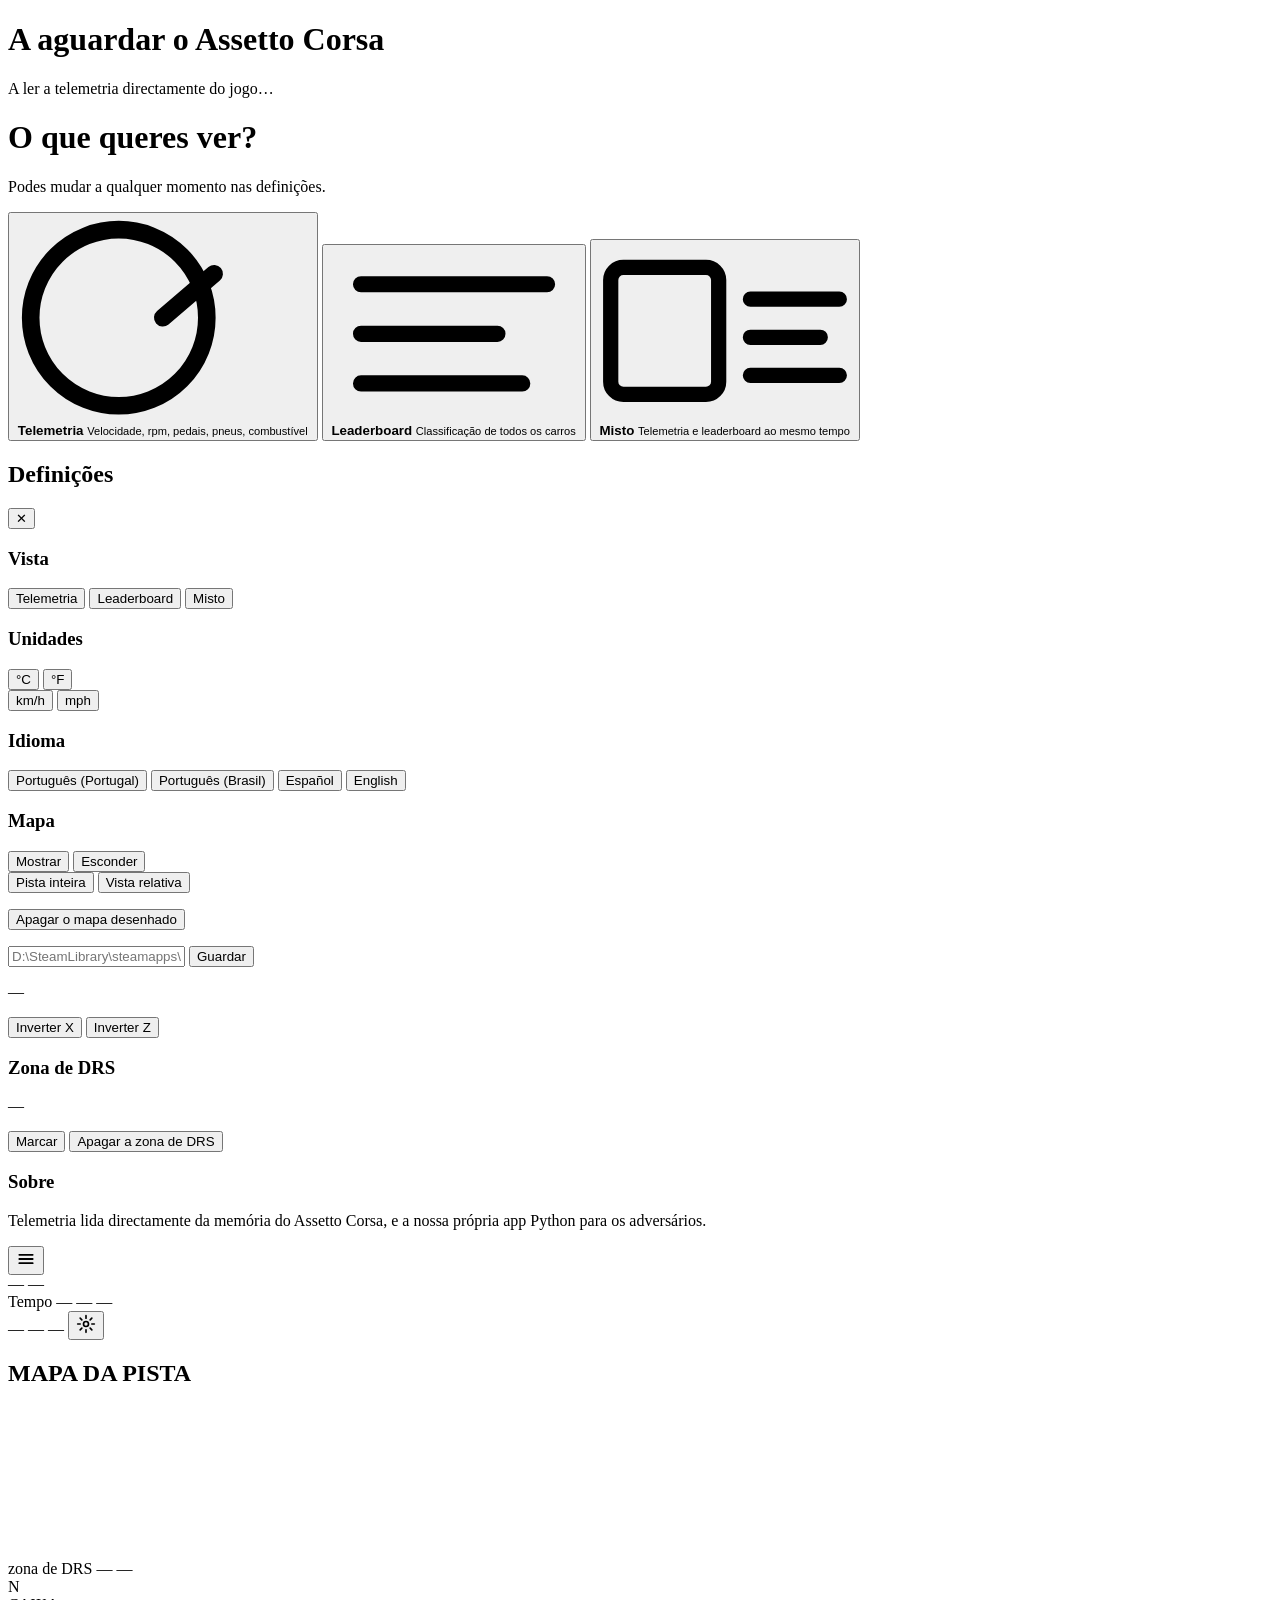
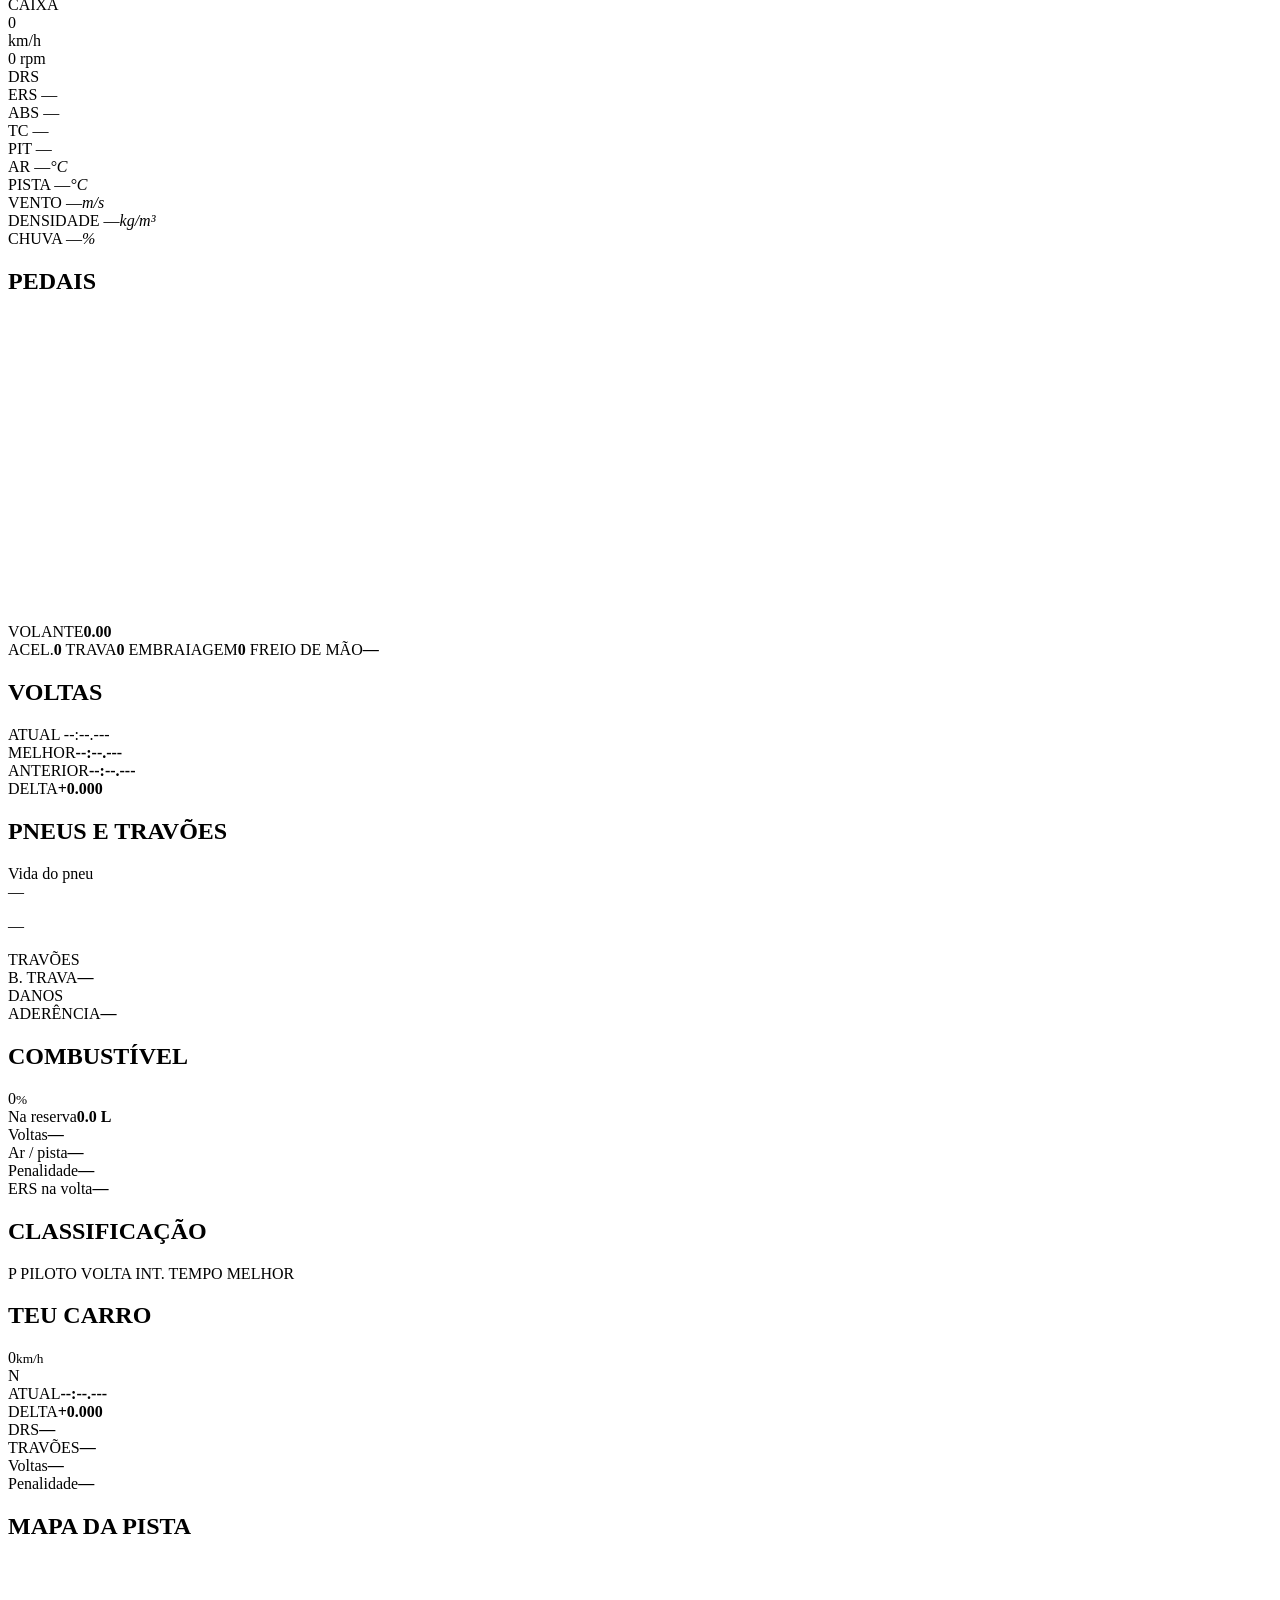
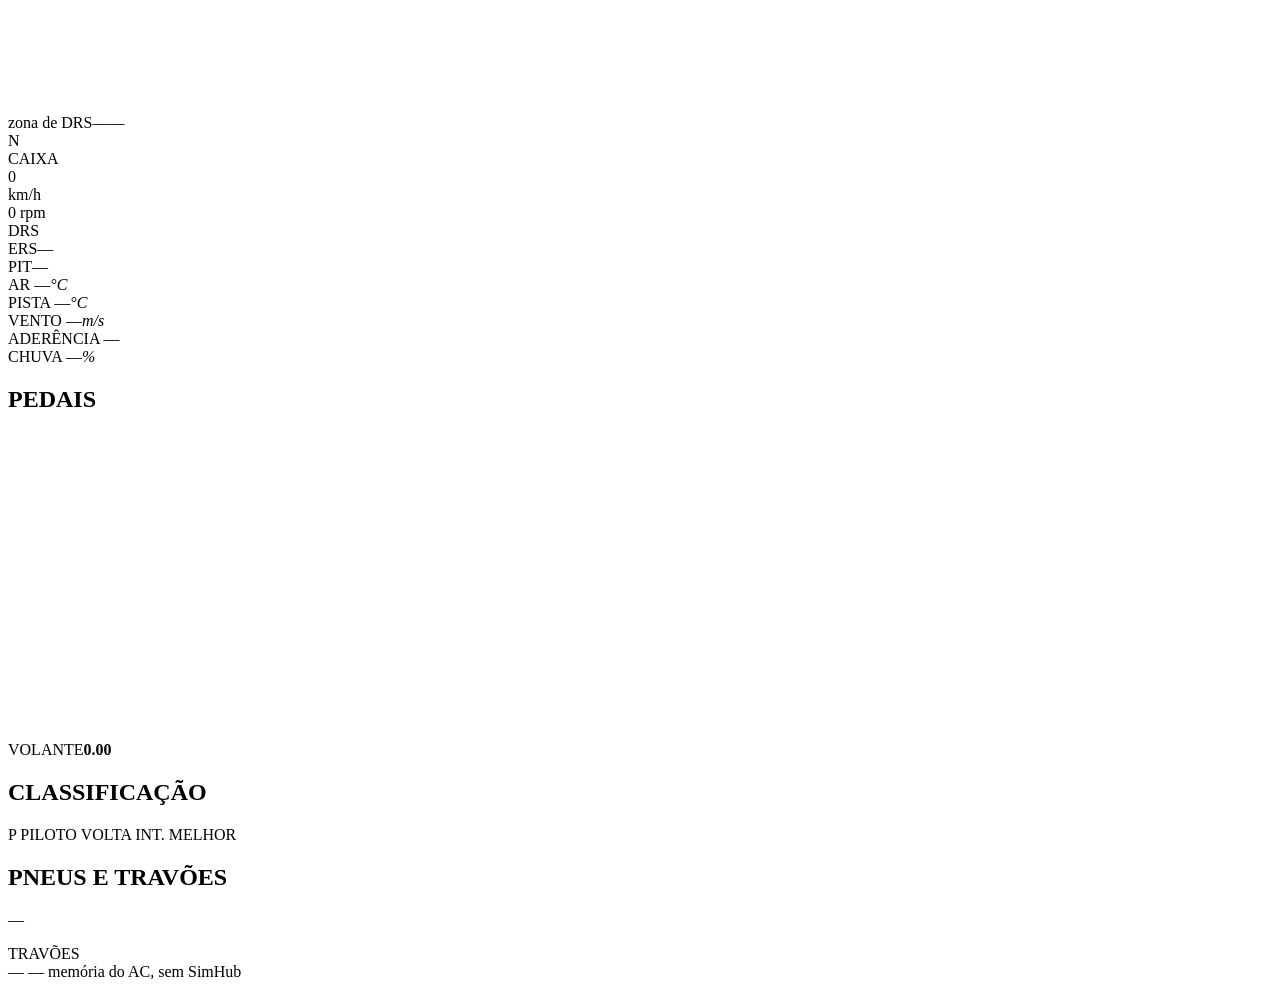
==== static/index.html @ c7b62146 "A carta dos pneumaticos deixa de se desenhar por cima de si propria Estava a medir o que era um palp" ====
<!DOCTYPE html>
<html lang="pt-PT">
<head>
<meta charset="utf-8">
<meta name="viewport" content="width=device-width, initial-scale=1, viewport-fit=cover">
<meta name="mobile-web-app-capable" content="yes">
<meta name="theme-color" content="#000000">
<title data-i18n="app.title">Telemetria AC</title>
<link rel="stylesheet" href="/style.css">
</head>
<body class="booting">

<!-- ================================================== espera / arranque -->
<div id="boot" class="boot">
  <div class="boot-box">
    <div class="spinner"></div>
    <h1 data-i18n="boot.waiting">A aguardar o Assetto Corsa</h1>
    <p id="boot-msg" data-i18n="boot.reading">A ler a telemetria directamente do jogo…</p>
  </div>
</div>

<!-- ================================================== menu inicial -->
<!-- role=dialog + aria-modal: sao modais. A aplicacao de baixo e' posta
     inert pelo JS enquanto estes estao abertos, por isso o leitor de
     ecra nao le o que esta coberto. -->
<div id="menu" class="overlay hidden" role="dialog" aria-modal="true"
     aria-labelledby="menu-title">
  <div class="menu-box">
    <h1 id="menu-title" data-i18n="menu.title">O que queres ver?</h1>
    <p class="menu-sub" data-i18n="menu.sub">Podes mudar a qualquer momento nas definições.</p>

    <div class="menu-cards">
      <button class="menu-card" data-mode="telemetry">
        <span class="mc-ico" aria-hidden="true">
          <svg viewBox="0 0 40 28"><path d="M2 14a12 12 0 0 1 24 0 12 12 0 0 1-24 0" fill="none" stroke="currentColor" stroke-width="2.4"/><path d="M20 14l7-6" stroke="currentColor" stroke-width="2.4" stroke-linecap="round"/></svg>
        </span>
        <b data-i18n="menu.telemetry">Telemetria</b>
        <small data-i18n="menu.telemetryDesc">Velocidade, rpm, pedais, pneus, combustível</small>
      </button>

      <button class="menu-card" data-mode="leaderboard">
        <span class="mc-ico" aria-hidden="true">
          <svg viewBox="0 0 40 28"><path d="M5 6h30M5 14h22M5 22h26" stroke="currentColor" stroke-width="2.6" stroke-linecap="round"/></svg>
        </span>
        <b data-i18n="menu.leaderboard">Leaderboard</b>
        <small data-i18n="menu.leaderboardDesc">Classificação de todos os carros</small>
      </button>

      <button class="menu-card" data-mode="both">
        <span class="mc-ico" aria-hidden="true">
          <svg viewBox="0 0 40 28"><rect x="2" y="4" width="17" height="20" rx="2" fill="none" stroke="currentColor" stroke-width="2.4"/><path d="M24 9h14M24 15h11M24 21h14" stroke="currentColor" stroke-width="2.4" stroke-linecap="round"/></svg>
        </span>
        <b data-i18n="menu.both">Misto</b>
        <small data-i18n="menu.bothDesc">Telemetria e leaderboard ao mesmo tempo</small>
      </button>
    </div>
  </div>
</div>

<!-- ================================================== definições -->
<div id="settings" class="drawer hidden" role="dialog" aria-modal="true"
     aria-labelledby="set-title">
  <div class="drawer-head">
    <h2 id="set-title" data-i18n="set.title">Definições</h2>
    <button id="set-close" class="icon-btn" data-i18n-aria="set.close" aria-label="Fechar">✕</button>
  </div>

  <div class="set-body">
    <section class="set-group">
      <h3 data-i18n="set.mode">Vista</h3>
      <div class="seg" id="set-mode">
        <button data-mode="telemetry" data-i18n="menu.telemetry">Telemetria</button>
        <button data-mode="leaderboard" data-i18n="menu.leaderboard">Leaderboard</button>
        <button data-mode="both" data-i18n="menu.both">Misto</button>
      </div>
    </section>

    <section class="set-group">
      <h3 data-i18n="set.units">Unidades</h3>
      <div class="seg" id="set-temp">
        <button data-v="C">°C</button>
        <button data-v="F">°F</button>
      </div>
      <div class="seg" id="set-speed">
        <button data-v="kmh">km/h</button>
        <button data-v="mph">mph</button>
      </div>
    </section>

    <section class="set-group">
      <h3 data-i18n="set.lang">Idioma</h3>
      <div class="seg col" id="set-lang">
        <button data-v="pt-PT">Português (Portugal)</button>
        <button data-v="pt-BR">Português (Brasil)</button>
        <button data-v="es">Español</button>
        <button data-v="en">English</button>
      </div>
    </section>

    <section class="set-group" id="set-fps-host"></section>

    <section class="set-group">
      <h3 data-i18n="set.map">Mapa</h3>
      <div class="seg" id="set-map">
        <button data-v="on" data-i18n="set.mapOn">Mostrar</button>
        <button data-v="off" data-i18n="set.mapOff">Esconder</button>
      </div>
      <div class="seg" id="set-map-view">
        <button data-v="inteira" data-i18n="set.mapViewFull">Pista inteira</button>
        <button data-v="relativa" data-i18n="set.mapViewRel">Vista relativa</button>
      </div>
      <p class="set-note" data-i18n="set.mapViewWhy"></p>
      <button id="set-clear" class="wide-btn" data-i18n="set.clearMap">Apagar o mapa desenhado</button>

      <p class="set-note" data-i18n="set.acPathWhy"></p>
      <div class="ac-path-row">
        <input type="text" id="set-ac-path" class="ac-path-input" autocomplete="off" spellcheck="false"
               placeholder="D:\SteamLibrary\steamapps\common\assettocorsa" />
        <button id="set-ac-path-save" class="wide-btn" data-i18n="set.acPathSave">Guardar</button>
      </div>
      <p class="set-note ac-path-status" id="set-ac-path-status">—</p>
      <div class="seg" id="set-map-flip">
        <button data-v="flipx" data-i18n="set.mapFlipX">Inverter X</button>
        <button data-v="flipz" data-i18n="set.mapFlipZ">Inverter Z</button>
      </div>
    </section>

    <section class="set-group">
      <h3 data-i18n="set.drsZone">Zona de DRS</h3>
      <p class="set-note" data-i18n="set.drsZoneWhy"></p>
      <p class="set-note drs-verdict" id="set-drs-verdict">—</p>
      <button id="set-drs-mark" class="wide-btn mark" data-i18n="set.drsMark">Marcar</button>
      <button id="set-drs-clear" class="wide-btn" data-i18n="set.drsClear">Apagar a zona de DRS</button>
    </section>

    <section class="set-group">
      <h3 data-i18n="set.about">Sobre</h3>
      <p class="set-note" data-i18n="set.aboutBody">Telemetria lida directamente da memória do Assetto Corsa, e a nossa própria app Python para os adversários.</p>
    </section>
  </div>
</div>

<!-- ================================================== aplicação -->
<main id="app" class="app hidden">

  <!-- ------------------------------------------------ cabeçalho -->
  <header class="head">
    <button id="btn-menu" class="icon-btn" data-i18n-aria="set.menu" aria-label="Menu">
      <svg viewBox="0 0 24 24" width="20" height="20"><path d="M4 7h16M4 12h16M4 17h16" stroke="currentColor" stroke-width="2.2" stroke-linecap="round"/></svg>
    </button>

    <div class="head-id">
      <span class="h-track" id="track">—</span>
      <span class="h-car" id="car">—</span>
    </div>

    <div class="head-session">
      <span class="h-wx"><span class="vh" data-i18n="wx.rotuloTempo">Tempo</span> <span id="h-wx">—</span></span>
      <span class="dot-sep"></span>
      <span id="session">—</span>
      <span class="dot-sep"></span>
      <span id="compound">—</span>
    </div>

    <div class="head-right">
      <span class="h-flag" id="flag">—</span>
      <span class="h-pos" id="pos">—</span>
      <span class="h-lap" id="lap">—</span>
      <button id="btn-set" class="icon-btn" data-i18n-aria="set.open" aria-label="Definições">
        <svg viewBox="0 0 24 24" width="20" height="20"><circle cx="12" cy="12" r="3" fill="none" stroke="currentColor" stroke-width="2"/><path d="M12 2v3M12 19v3M2 12h3M19 12h3M5 5l2 2M17 17l2 2M19 5l-2 2M7 17l-2 2" stroke="currentColor" stroke-width="2" stroke-linecap="round"/></svg>
      </button>
    </div>
  </header>

  <!-- ============================ MODO TELEMETRIA ==================== -->
  <div class="view view-tel" data-view="telemetry">
    <div class="grid-tel">

      <section class="card c-map">
        <h2 data-i18n="map.title">MAPA DA PISTA</h2>
        <canvas id="map"></canvas>
        <div class="map-legend">
          <span id="map-drs-key" class="map-key hidden"><i></i><span data-i18n="map.drsKey">zona de DRS</span></span>
          <span id="trackpct">—</span>
          <span id="sector">—</span>
        </div>
      </section>

      <section class="card c-main">
        <div class="cluster">
          <div class="gear-box">
            <div class="gear" id="gear">N</div>
            <div class="gear-lbl" data-i18n="gear.label">CAIXA</div>
          </div>
          <div class="speed-box">
            <div class="speed" id="speed">0</div>
            <div class="speed-unit"><span class="u-speed">km/h</span></div>
          </div>
        </div>

        <div class="rpm">
          <div class="rpm-track">
            <div class="rpm-fill" id="rpm-fill"></div>
            <div class="rpm-mark" id="rpm-mark"></div>
          </div>
          <div class="rpm-foot">
            <span id="rpm">0</span> <span data-i18n="unit.rpm">rpm</span>
            <span class="rpm-gear-hint" id="shift-hint"></span>
          </div>
        </div>

        <!-- DRS ao pe da velocidade/rpm, onde os olhos ja estao a olhar
             a conduzir - antes estava so no cabecalho, longe de tudo o
             resto. Pisca a caixa toda (nao so o ponto) quando ha zona
             disponivel e ainda nao foi ligado. -->
        <div class="drs drs-inline" id="drs-light">
          <span class="drs-dot"></span>
          <span class="drs-txt" data-i18n="drs.short">DRS</span>
        </div>

        <div class="lights">
          <div class="light" id="l-ers">
            <span class="l-lbl" data-i18n="ers.short">ERS</span>
            <span class="l-val">—</span>
            <div class="l-bar"><i id="ers-bar"></i></div>
          </div>
          <div class="light" id="l-abs">
            <span class="l-lbl">ABS</span>
            <span class="l-val">—</span>
            <div class="l-bar"><i id="abs-bar"></i></div>
          </div>
          <div class="light" id="l-tc">
            <span class="l-lbl">TC</span>
            <span class="l-val">—</span>
            <div class="l-bar"><i id="tc-bar"></i></div>
          </div>
          <div class="light" id="l-pit">
            <span class="l-lbl" data-i18n="pit.short">PIT</span>
            <span class="l-val">—</span>
          </div>
        </div>

        <!-- Clima. O AC nao publica chuva nem estado do tempo: nao ha
             campo para isso em nenhuma das tres paginas. O que publica
             e' o EFEITO - temperatura do ar, da pista, densidade do ar,
             vento e aderencia. A aderencia e' que diz se esta molhado. -->
        <div class="weather">
          <div class="wx">
            <span class="wx-lbl" data-i18n="wx.air">AR</span>
            <span class="wx-val"><span id="wx-air">—</span><i data-i18n="unit.c">°C</i></span>
          </div>
          <div class="wx">
            <span class="wx-lbl" data-i18n="wx.road">PISTA</span>
            <span class="wx-val"><span id="wx-road">—</span><i data-i18n="unit.c">°C</i></span>
          </div>
          <div class="wx">
            <span class="wx-lbl" data-i18n="wx.wind">VENTO</span>
            <span class="wx-val"><span id="wx-wind">—</span><i data-i18n="unit.ms">m/s</i></span>
          </div>
          <div class="wx">
            <span class="wx-lbl" data-i18n="wx.density">DENSIDADE</span>
            <span class="wx-val"><span id="wx-density">—</span><i>kg/m³</i></span>
          </div>
          <!-- A CHUVA, ao lado da aderencia. Vem da API Python que a
               app publica, e nao da memoria partilhada -- que nao a tem.
               Quando a funcao nao existe, o valor e' -1 e aqui fica um
               travessao com a dica a dizer porquê. Nunca um zero: zero
               e' "nao chove", e -1 e' "nao se sabe". Ver chuva.md. -->
          <div class="wx" id="wx-rain-box">
            <span class="wx-lbl" data-i18n="wx.rain">CHUVA</span>
            <span class="wx-val"><span id="wx-rain">—</span><i id="wx-rain-u">%</i></span>
          </div>
        </div>
      </section>

      <section class="card c-pedals">
        <h2 data-i18n="pedals.title">PEDAIS</h2>
        <!-- Em cima o grafico, num rectangulo com moldura. Por baixo o
             volante. O grafico tem uma faixa por sinal, para os quatro
             nao se sobreporem, e cada faixa tem 0% e 100% dentro do
             desenho: antes ficavam exactamente na borda e metade da
             linha ficava cortada. -->
        <div class="pedal-graph">
          <canvas id="pedals"></canvas>
        </div>
        <div class="wheel">
          <canvas id="wheel"></canvas>
          <div class="wheel-side">
            <div class="kv"><span data-i18n="wheel.title">VOLANTE</span><b id="v-steer">0.00</b></div>
            <div class="wheel-note" data-i18n="wheel.note"></div>
          </div>
        </div>
        <div class="pedal-keys">
          <span><i style="background:var(--green)"></i><span data-i18n="pedals.throttle">ACEL.</span><b id="v-throttle">0</b></span>
          <span><i style="background:var(--red)"></i><span data-i18n="pedals.brake">TRAVA</span><b id="v-brake">0</b></span>
          <span><i style="background:var(--blue)"></i><span data-i18n="pedals.clutch">EMBRAIAGEM</span><b id="v-clutch">0</b></span>
          <span id="hb-key"><i style="background:var(--gold)"></i><span data-i18n="pedals.handbrake">FREIO DE MÃO</span><b id="v-handbrake">—</b></span>
        </div>
      </section>

      <section class="card c-laps">
        <h2 data-i18n="laps.title">VOLTAS</h2>
        <div class="laps-now">
          <span class="ln-lbl" data-i18n="laps.current">ATUAL</span>
          <span class="ln-val" id="t-current">--:--.---</span>
        </div>
        <div class="laps-grid">
          <div><span data-i18n="laps.best">MELHOR</span><b class="gold" id="t-best">--:--.---</b></div>
          <div><span data-i18n="laps.last">ANTERIOR</span><b id="t-last">--:--.---</b></div>
          <div class="wide"><span data-i18n="laps.delta">DELTA</span><b id="t-delta">+0.000</b></div>
        </div>
        <div class="sectors" id="sectors"></div>
        <div class="bar-track"><div class="bar-fill" id="lap-progress"></div></div>
      </section>

      <section class="card c-tyres">
        <div class="card-head">
          <h2 data-i18n="tyres.title">PNEUS E TRAVÕES</h2>
          <span class="compound" id="compound-code" hidden></span>
        </div>

        <!-- Quantas voltas de vida faltam, medido pelo desgaste que ja
             aconteceu. E' o numero ACCIONAVEL da seccao, por isso vai
             em grande e em cima, e nao numa linha pequena no fundo.
             Nao e' um numero do jogo: o AC nao publica a vida do
             composto. Antes de haver duas voltas medidas escreve
             "a medir" em vez de um numero inventado. -->
        <div class="stint" id="tyre-life-box">
          <div class="stint-lbl" data-i18n="tyres.life">Vida do pneu</div>
          <div class="stint-val" id="tyre-life">—</div>
          <p class="compound-name" id="compound-name">—</p>
          <div class="stint-note" id="tyre-life-note"></div>
        </div>
        <div class="tyres" id="tyres"></div>
        <!-- O RODAPE E' UMA LINHA QUE BRIGA, e nao quatro.
             Medido, com o jogo a correr e a janela a 1223 px: a grelha
             dos pneus tinha 0 px de altura -- o `flex:1 1 auto` com
             `min-height:0` deixa-a colapsar -- e o conteudo real eram
             163 px (duas linhas de 78 px, mais 7 de gap). As quatro
             linhas de rodape ocupavam 111 px. A soma dava 343 px numa
             carta de 238, e o que se via era TRAVOES, B. TRAVA, DANOS e
             ADERENCIA desenhados por cima dos pneus.

             Numa linha que quebra, o rodape passa a uns 24 px. Numa
             janela estreita quebra para duas, que ainda sao 70 px
             menos do que quatro.

             Os ids nao mudam -- `brake-temp`, `brake-bias`,
             `damage-row`, `damage-bars` e `wx-grip` sao o que o JS
             escreve, e so' eles. -->
        <div class="tyres-foot">
          <div class="tf-brakes">
            <span class="tf-lbl" data-i18n="brakes.title">TRAVÕES</span>
            <span class="brake-vals" id="brake-temp"></span>
          </div>
          <div class="kv tf-item">
            <span data-i18n="brakes.bias">B. TRAVA</span><b id="brake-bias">—</b>
          </div>
          <!-- Danos. So aparece quando ha' dano: um painel de danos vazio
               e' ruido, e o HUD do jogo tambem so o mostra quando algo
               parte. A ordem dos quatro primeiros valores vem do desenho
               do painel dele: frente, tras, lado esquerdo, lado direito.
               Suspensao ('S', o pior dos 4 cantos, com o detalhe na dica)
               e motor ('M') entram NA MESMA linha, dentro da barra. -->
          <div class="kv tf-item hidden" id="damage-row">
            <span data-i18n="tyres.damage">DANOS</span>
            <span class="damage-bars" id="damage-bars"></span>
          </div>
          <div class="kv tf-item">
            <span data-i18n="wx.grip">ADERÊNCIA</span><b id="wx-grip">—</b>
          </div>
        </div>
      </section>

      <section class="card c-fuel">
        <h2 data-i18n="fuel.title">COMBUSTÍVEL</h2>
        <div class="fuel-big"><span id="fuel-pct">0</span><small>%</small></div>
        <div class="bar-track tall"><div class="bar-fill fuel" id="fuel-bar"></div></div>
        <div class="kv"><span data-i18n="fuel.inTank">Na reserva</span><b id="fuel-l">0.0 L</b></div>
        <div class="kv"><span data-i18n="fuel.lapsLeft">Voltas</span><b id="fuel-laps">—</b></div>
        <div class="kv"><span data-i18n="fuel.ambient">Ar / pista</span><b id="temps">—</b></div>
        <div class="kv"><span data-i18n="fuel.penalty">Penalidade</span><b id="pen-time">—</b></div>
        <div class="kv"><span data-i18n="fuel.ersUsed">ERS na volta</span><b id="ers-used">—</b></div>
      </section>

    </div>
  </div>

  <!-- ============================ MODO LEADERBOARD ================== -->
  <div class="view view-lb hidden" data-view="leaderboard">
    <div class="grid-lb">
      <section class="card c-lb">
        <h2 data-i18n="lb.title">CLASSIFICAÇÃO</h2>
        <div class="lb-head">
          <span class="lb-pos" data-i18n="lb.pos">P</span>
          <span class="lb-name" data-i18n="lb.name">PILOTO</span>
          <span class="lb-lap" data-i18n="lb.lap">VOLTA</span>
          <span class="lb-gap" data-i18n="lb.gap">INT.</span>
          <span class="lb-time" data-i18n="lb.time">TEMPO</span>
          <span class="lb-best" data-i18n="lb.best">MELHOR</span>
        </div>
        <div class="lb-rows" id="lb-rows"></div>
        <div class="lb-note hidden" id="lb-note"></div>
      </section>

      <section class="card c-lbtel">
        <h2 data-i18n="lb.telTitle">TEU CARRO</h2>
        <div class="mini">
          <div class="mini-speed"><span id="m-speed">0</span><small class="u-speed">km/h</small></div>
          <div class="mini-gear" id="m-gear">N</div>
        </div>
        <div class="bar-track"><div class="bar-fill" id="m-rpm"></div></div>
        <div class="kv"><span data-i18n="laps.current">ATUAL</span><b id="m-current">--:--.---</b></div>
        <div class="kv"><span data-i18n="laps.delta">DELTA</span><b id="m-delta">+0.000</b></div>
        <div class="kv"><span data-i18n="lb.drs">DRS</span><b id="m-drs">—</b></div>
        <div class="kv"><span data-i18n="brakes.title">TRAVÕES</span><b id="m-brake">—</b></div>
        <div class="kv"><span data-i18n="fuel.lapsLeft">Voltas</span><b id="m-fuel">—</b></div>
        <div class="kv"><span data-i18n="lb.penalty">Penalidade</span><b id="m-pen">—</b></div>
        <div class="tyres tyres-mini" id="tyres3"></div>
      </section>
    </div>
  </div>

  <!-- ============================ MODO MISTO ======================== -->
  <div class="view view-both hidden" data-view="both">
    <div class="grid-both">
      <section class="card c-map">
        <h2 data-i18n="map.title">MAPA DA PISTA</h2>
        <canvas id="map2"></canvas>
        <!-- A legenda da zona de DRS tambem no mapa do modo misto. O
             app.js ja procurava este id (map-drs-key2) e guardava o
             resultado com um `if` -- por isso a ausencia nao dava erro
             nenhum e a legenda nunca aparecia. A Regra no 14 pelo
             caminho inverso: um `if` que protege a falta faz a falta
             parecer uma escolha. A legenda e' uma flex row sem wrap, e
             o primeiro cartao ja tem tres itens, portanto fica igual. -->
        <div class="map-legend"><span id="map-drs-key2" class="map-key hidden"><i></i><span data-i18n="map.drsKey">zona de DRS</span></span><span id="b-trackpct">—</span><span id="b-sector">—</span></div>
      </section>

      <section class="card c-main">
        <div class="cluster">
          <div class="gear-box">
            <div class="gear" id="b-gear">N</div>
            <div class="gear-lbl" data-i18n="gear.label">CAIXA</div>
          </div>
          <div class="speed-box">
            <div class="speed" id="b-speed">0</div>
            <div class="speed-unit"><span class="u-speed">km/h</span></div>
          </div>
        </div>
        <div class="rpm">
          <div class="rpm-track"><div class="rpm-fill" id="b-rpm-fill"></div><div class="rpm-mark"></div></div>
          <div class="rpm-foot"><span id="b-rpm">0</span> <span data-i18n="unit.rpm">rpm</span></div>
        </div>
        <div class="drs drs-inline" id="b-drs-light">
          <span class="drs-dot"></span>
          <span class="drs-txt" data-i18n="drs.short">DRS</span>
        </div>
        <div class="lights">
          <div class="light" id="b-l-ers"><span class="l-lbl" data-i18n="ers.short">ERS</span><span class="l-val">—</span><div class="l-bar"><i id="b-ers-bar"></i></div></div>
          <div class="light" id="b-l-pit"><span class="l-lbl" data-i18n="pit.short">PIT</span><span class="l-val">—</span></div>
        </div>
        <div class="weather">
          <div class="wx">
            <span class="wx-lbl" data-i18n="wx.air">AR</span>
            <span class="wx-val"><span id="b-wx-air">—</span><i data-i18n="unit.c">°C</i></span>
          </div>
          <div class="wx">
            <span class="wx-lbl" data-i18n="wx.road">PISTA</span>
            <span class="wx-val"><span id="b-wx-road">—</span><i data-i18n="unit.c">°C</i></span>
          </div>
          <div class="wx">
            <span class="wx-lbl" data-i18n="wx.wind">VENTO</span>
            <span class="wx-val"><span id="b-wx-wind">—</span><i data-i18n="unit.ms">m/s</i></span>
          </div>
          <div class="wx">
            <span class="wx-lbl" data-i18n="wx.grip">ADERÊNCIA</span>
            <span class="wx-val"><span id="b-wx-grip">—</span></span>
          </div>
          <!-- A chuva tambem no misto. O app.js ja a desenha nas duas
               vistas -- o laco vai com pfx '' e 'b-' -- e nao havia aqui
               onde a por, pelo que a linha simplesmente nao existia. E' a
               mesma classe do map-drs-key2: o codigo procura um id, nao
               o encontra, e a funcao sai em silencio, sem erro. O vento
               e a aderencia ja' aqui estavam, que sao as outras duas
               coisas de clima. -->
          <div class="wx">
            <span class="wx-lbl" data-i18n="wx.rain">CHUVA</span>
            <span class="wx-val"><span id="b-wx-rain">—</span><i id="b-wx-rain-u">%</i></span>
          </div>
        </div>
      </section>

      <section class="card c-pedals">
        <h2 data-i18n="pedals.title">PEDAIS</h2>
        <div class="pedal-graph">
          <canvas id="pedals2"></canvas>
        </div>
        <div class="wheel">
          <canvas id="wheel2"></canvas>
          <div class="wheel-side">
            <div class="kv"><span data-i18n="wheel.title">VOLANTE</span><b id="v-steer2">0.00</b></div>
            <div class="wheel-note" data-i18n="wheel.note"></div>
          </div>
        </div>
      </section>

      <section class="card c-lb2">
        <h2 data-i18n="lb.title">CLASSIFICAÇÃO</h2>
        <div class="lb-head">
          <span class="lb-pos">P</span>
          <span class="lb-name" data-i18n="lb.name">PILOTO</span>
          <span class="lb-lap" data-i18n="lb.lap">VOLTA</span>
          <span class="lb-gap" data-i18n="lb.gap">INT.</span>
          <span class="lb-best" data-i18n="lb.best">MELHOR</span>
        </div>
        <div class="lb-rows" id="lb-rows2"></div>
        <div class="lb-note hidden" id="lb-note2"></div>
      </section>

      <section class="card c-tyres">
        <div class="card-head">
          <h2 data-i18n="tyres.title">PNEUS E TRAVÕES</h2>
          <span class="compound" id="compound-code2" hidden></span>
        </div>
        <p class="compound-name" id="compound-name2">—</p>
        <div class="tyres" id="tyres2"></div>
        <div class="brake-row">
          <span data-i18n="brakes.title">TRAVÕES</span>
          <span class="brake-vals" id="brake-temp2"></span>
        </div>
      </section>
    </div>
  </div>

  <footer class="foot">
    <span id="fps">—</span>
    <span class="dot-sep"></span>
    <span id="status">—</span>
    <span class="grow"></span>
    <span class="src" data-i18n="foot.src">memória do AC, sem SimHub</span>
  </footer>
</main>

<!-- tempos.js primeiro: e' a matematica pura das voltas, sem DOM nem
     estado, e o app.js depende dela. tyres.js e' a mesma coisa para a
     vida do pneu, e combustivel.js para quantas voltas de combustivel
     ha': as tres sao puras, para correrem no node e serem testadas sem
     browser. -->
<script src="/tempos.js"></script>
<script src="/tyres.js"></script>
<script src="/combustivel.js"></script>
  <!-- tempo.js ANTES do app.js: o app.js chama Tempo.cenaDe()
       ao pintar, e se o modulo ainda nao carregou a cena
       desaparece em silencio. -->
  <script src="/tempo.js"></script>
<script src="/app.js"></script>
</body>
</html>
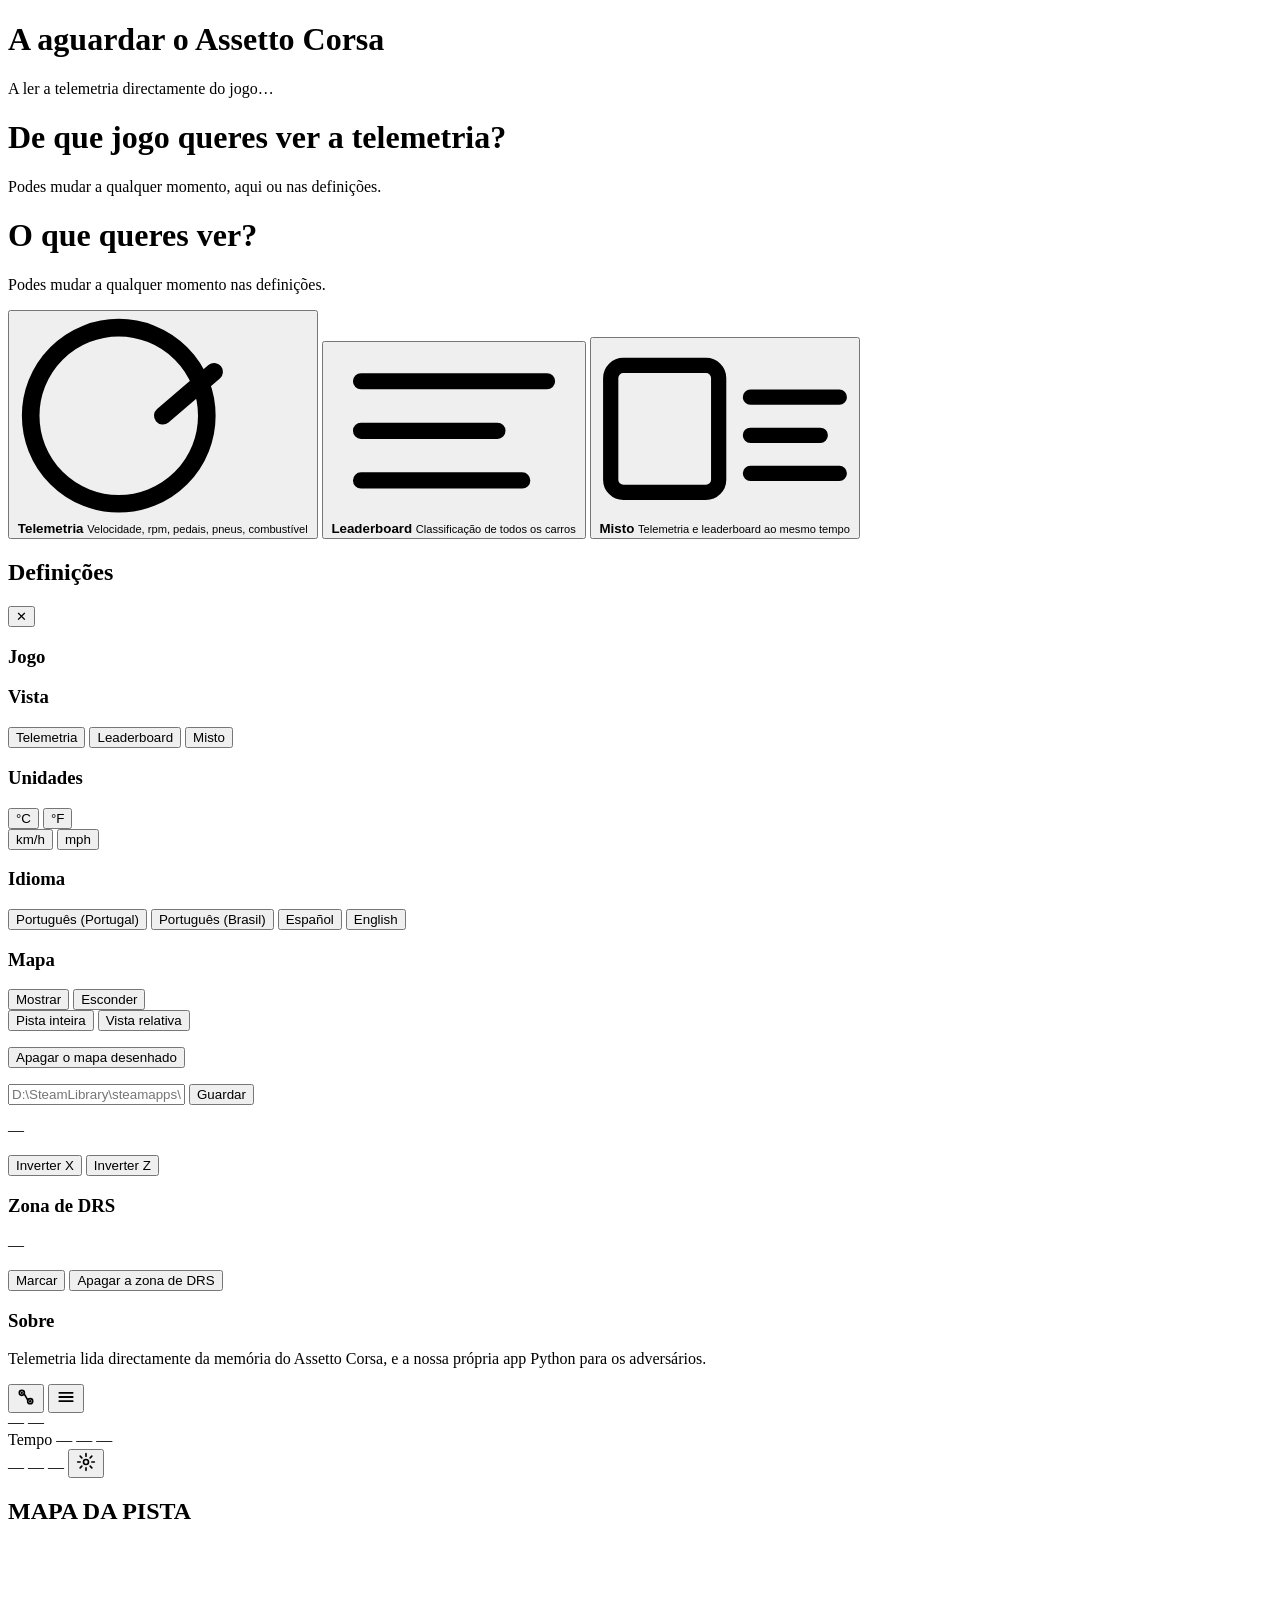
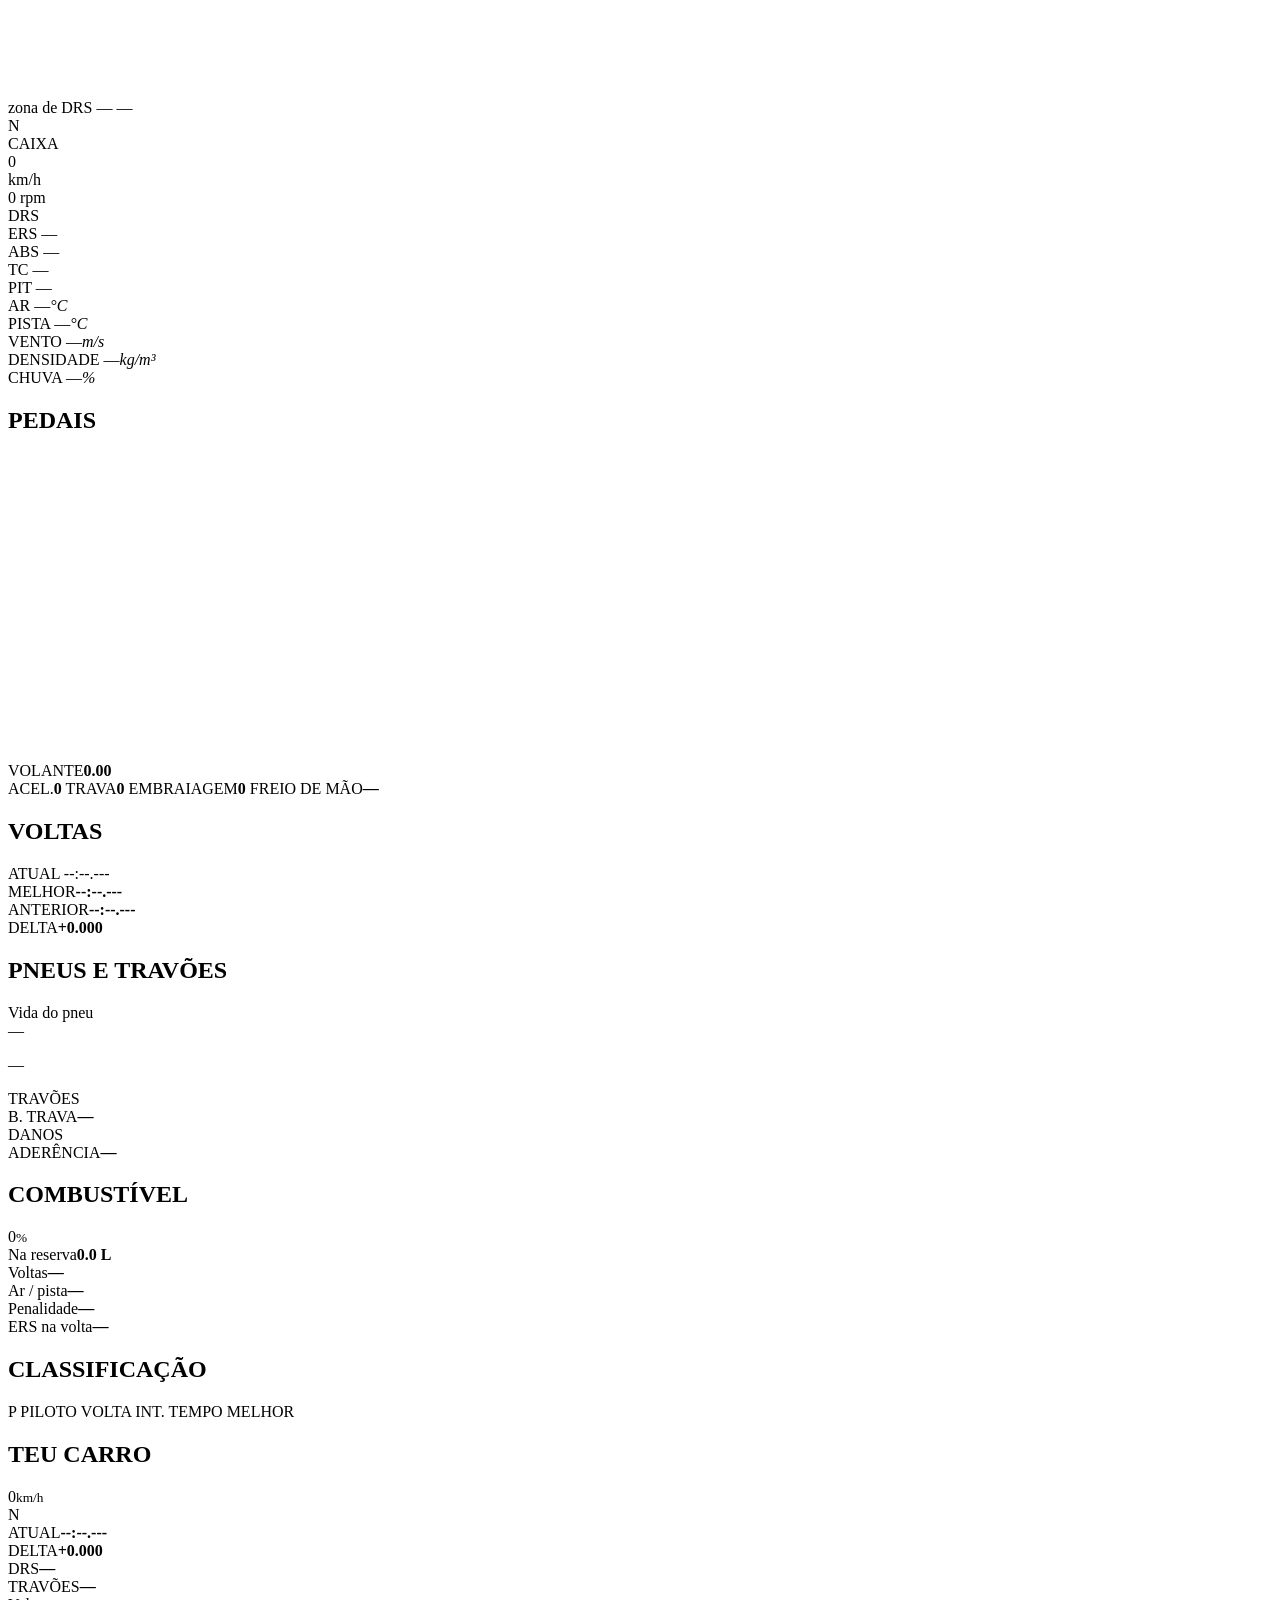
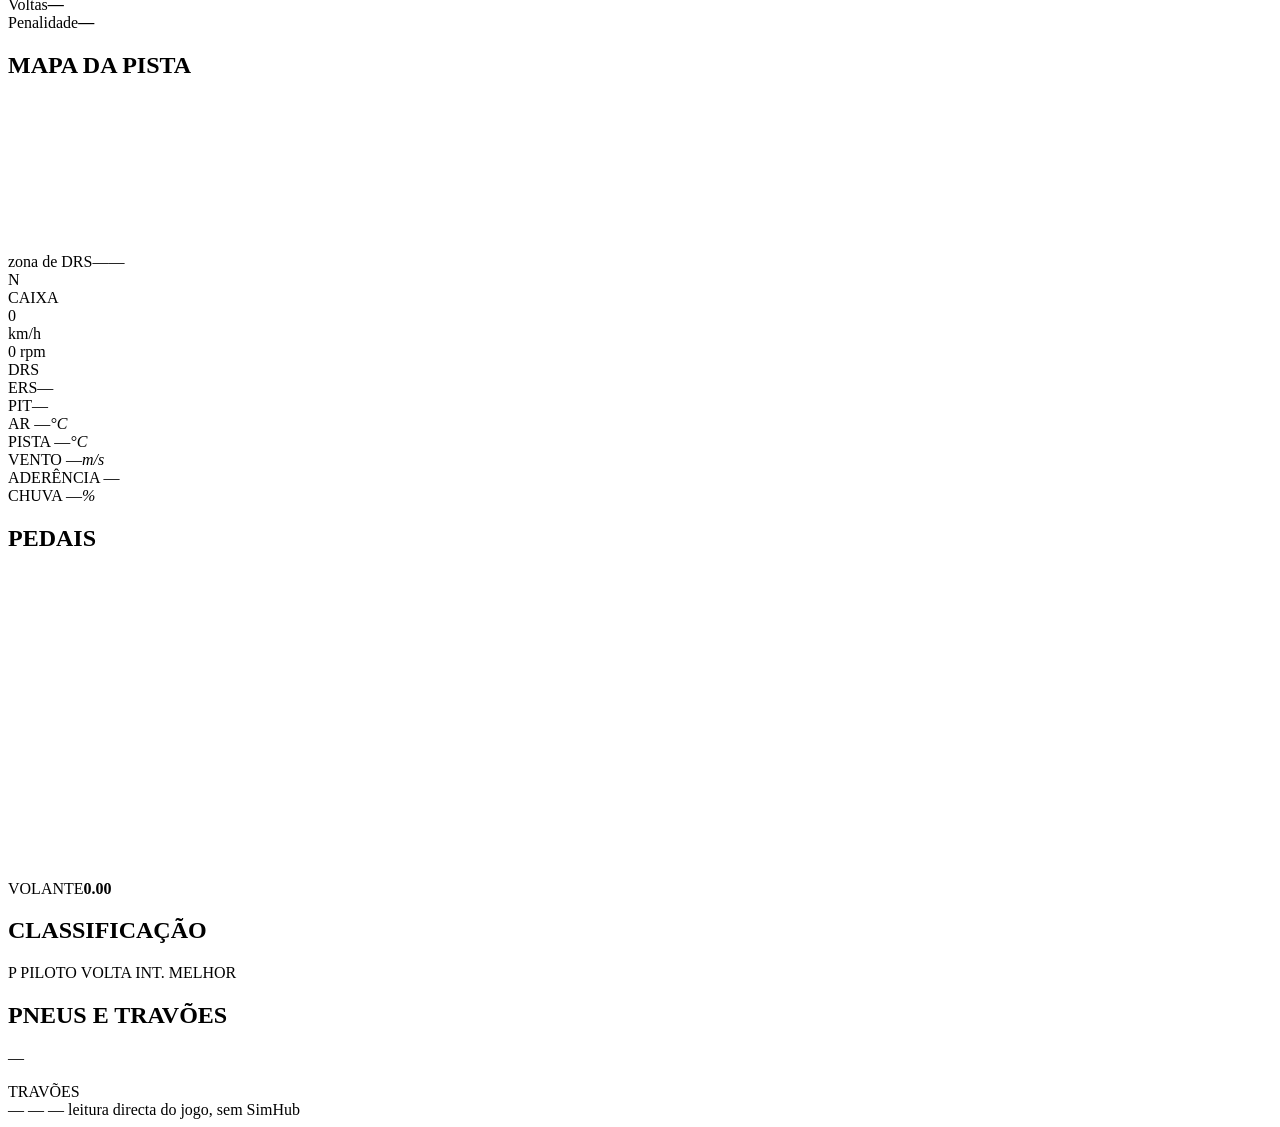
==== commit c073972a: "O painel tem os dois jogos, e as regras de cada um sao modulos A escolha do jogo e' a primeira coisa" ====
--- a/static/index.html
+++ b/static/index.html
@@ -19,6 +19,31 @@
   </div>
 </div>
 
+<!-- ================================================== escolha de jogo -->
+<!-- Este e' o PRIMEIRO ecra, antes do menu de vista. A ordem importa:
+     escolher o jogo decide que modulo de logica carrega, que campos
+     existem e que cartoes se mostram. Escolher a vista primeiro e'
+     trocar a ordem e obrigar a recarregar a pagina.
+
+     A lista de jogos NAO esta escrita aqui. Vem de /api/games, e cada
+     botao diz o que e' preciso fazer para aquele jogo aparecer -- no AC
+     instalar a app, no F1 25 ligar o UDP. Escolher mal e' mais barato
+     do que escolher e nao ver nada, e um painel vazio sem instrucao e'
+     o pior resultado.
+
+     Voltar a este ecra e' possivel a qualquer momento, pelo botao do
+     cabecalho. E' o unico sitio onde se troca de jogo sem reiniciar o
+     servidor. -->
+<div id="jogos" class="overlay hidden" role="dialog" aria-modal="true"
+     aria-labelledby="jogos-title">
+  <div class="menu-box">
+    <h1 id="jogos-title" data-i18n="jog.title">De que jogo queres ver a telemetria?</h1>
+    <p class="menu-sub" data-i18n="jog.sub">Podes mudar a qualquer momento, aqui ou nas definições.</p>
+    <div class="menu-cards" id="jogos-lista"></div>
+    <p class="menu-note" id="jogos-nota"></p>
+  </div>
+</div>
+
 <!-- ================================================== menu inicial -->
 <!-- role=dialog + aria-modal: sao modais. A aplicacao de baixo e' posta
      inert pelo JS enquanto estes estao abertos, por isso o leitor de
@@ -66,6 +91,17 @@
   </div>
 
   <div class="set-body">
+    <!-- O JOGO, em primeiro, porque e' a escolha de que muda mais: troca
+         o modulo de logica carregado, o que o painel consegue mostrar, e
+         ate a instrucao de arranque. A lista vem de /api/games, e so'
+         mostra os jogos que o servidor conhece. -->
+    <section class="set-group">
+      <h3 data-i18n="jog.title">Jogo</h3>
+      <p class="set-note" data-i18n="jog.why"></p>
+      <div class="seg col" id="set-jogo"></div>
+      <p class="set-note" id="set-jogo-nota"></p>
+    </section>
+
     <section class="set-group">
       <h3 data-i18n="set.mode">Vista</h3>
       <div class="seg" id="set-mode">
@@ -145,6 +181,10 @@
 
   <!-- ------------------------------------------------ cabeçalho -->
   <header class="head">
+    <button id="btn-jogo" class="icon-btn" data-i18n-aria="jog.abrir" aria-label="Trocar de jogo">
+      <svg viewBox="0 0 24 24" width="20" height="20"><circle cx="7" cy="7" r="3" fill="none" stroke="currentColor" stroke-width="2"/><circle cx="7" cy="7" r="1.4" fill="currentColor"/><circle cx="17" cy="17" r="3" fill="none" stroke="currentColor" stroke-width="2"/><circle cx="17" cy="17" r="1.4" fill="currentColor"/><path d="M10 8.5l4 7" stroke="currentColor" stroke-width="2" stroke-linecap="round"/></svg>
+    </button>
+
     <button id="btn-menu" class="icon-btn" data-i18n-aria="set.menu" aria-label="Menu">
       <svg viewBox="0 0 24 24" width="20" height="20"><path d="M4 7h16M4 12h16M4 17h16" stroke="currentColor" stroke-width="2.2" stroke-linecap="round"/></svg>
     </button>
@@ -224,12 +264,12 @@
             <span class="l-val">—</span>
             <div class="l-bar"><i id="ers-bar"></i></div>
           </div>
-          <div class="light" id="l-abs">
+          <div class="light" id="l-abs" data-cap="nivelAbs">
             <span class="l-lbl">ABS</span>
             <span class="l-val">—</span>
             <div class="l-bar"><i id="abs-bar"></i></div>
           </div>
-          <div class="light" id="l-tc">
+          <div class="light" id="l-tc" data-cap="nivelTc">
             <span class="l-lbl">TC</span>
             <span class="l-val">—</span>
             <div class="l-bar"><i id="tc-bar"></i></div>
@@ -253,11 +293,11 @@
             <span class="wx-lbl" data-i18n="wx.road">PISTA</span>
             <span class="wx-val"><span id="wx-road">—</span><i data-i18n="unit.c">°C</i></span>
           </div>
-          <div class="wx">
+          <div class="wx" data-cap="ventoVelocidade">
             <span class="wx-lbl" data-i18n="wx.wind">VENTO</span>
             <span class="wx-val"><span id="wx-wind">—</span><i data-i18n="unit.ms">m/s</i></span>
           </div>
-          <div class="wx">
+          <div class="wx" data-cap="densidadeAr">
             <span class="wx-lbl" data-i18n="wx.density">DENSIDADE</span>
             <span class="wx-val"><span id="wx-density">—</span><i>kg/m³</i></span>
           </div>
@@ -266,7 +306,7 @@
                Quando a funcao nao existe, o valor e' -1 e aqui fica um
                travessao com a dica a dizer porquê. Nunca um zero: zero
                e' "nao chove", e -1 e' "nao se sabe". Ver chuva.md. -->
-          <div class="wx" id="wx-rain-box">
+          <div class="wx" id="wx-rain-box" data-cap="chuva">
             <span class="wx-lbl" data-i18n="wx.rain">CHUVA</span>
             <span class="wx-val"><span id="wx-rain">—</span><i id="wx-rain-u">%</i></span>
           </div>
@@ -538,22 +578,50 @@
     <span class="dot-sep"></span>
     <span id="status">—</span>
     <span class="grow"></span>
-    <span class="src" data-i18n="foot.src">memória do AC, sem SimHub</span>
+    <!-- O NOME DO JOGO, e o unico sitio onde se diz de que jogo se esta'
+         a falar. Sem ele os dois paineis mostram os mesmos numeros, e
+         quem os conhece nao sabe qual esta' a ver. E o sintoma que o
+         piloto relata nao seria "o mapa parece estranho", seria "isto
+         aqui devia ser o F1 e nao o do Assetto Corsa". -->
+    <span class="src" id="foot-jogo">—</span>
+    <span class="dot-sep"></span>
+    <span class="src" data-i18n="foot.src">leitura directa do jogo, sem SimHub</span>
   </footer>
 </main>
 
-<!-- tempos.js primeiro: e' a matematica pura das voltas, sem DOM nem
-     estado, e o app.js depende dela. tyres.js e' a mesma coisa para a
-     vida do pneu, e combustivel.js para quantas voltas de combustivel
-     ha': as tres sao puras, para correrem no node e serem testadas sem
-     browser. -->
-<script src="/tempos.js"></script>
-<script src="/tyres.js"></script>
-<script src="/combustivel.js"></script>
-  <!-- tempo.js ANTES do app.js: o app.js chama Tempo.cenaDe()
-       ao pintar, e se o modulo ainda nao carregou a cena
-       desaparece em silencio. -->
-  <script src="/tempo.js"></script>
+<!-- ============================================================ NUCLEO
+     A matematica que e' IGUAL nos dois jogos. Puras: sem DOM e sem
+     estado, que e' o que as faz correr no node e serem testadas sem
+     browser. Este bloco e' o unico que os dois jogos partilham, e
+     mexer numa destas funcoes muda os dois paineis de uma vez -- por
+     isso o que nao for comum NAO entra aqui. -->
+<script src="/nucleo/tempos.js"></script>
+<script src="/nucleo/tyres.js"></script>
+<script src="/nucleo/combustivel.js"></script>
+<script src="/nucleo/unidades.js"></script>
+
+<!-- ============================================================ JOGOS
+     A logica de cada jogo. Um modulo por jogo, e o app.js carrega
+     o do jogo activo e nao sabe mais nada sobre nenhum dos dois.
+
+     Os dois sao igualmente puros: nenhuma funcao toca no DOM, e todas
+     devolvem um valor ou um objecto pequeno que o app.js pinta. E' o
+     que permite testar as regras de um jogo sem o outro e sem browser,
+     e o que impede a logica de um jogo de se meter no desenho de um
+     painel que mostra o outro.
+
+     O `nucleo/jogo-base.js` diz o que um modulo tem de ter. E' a
+     mesma ideia da interface em Python, e pelo mesmo motivo: o
+     contrato precisa de estar escrito, ou os dois modulos divergem em
+     silencio e o painel do F1 25 acaba a mostrar uma regra do AC. -->
+<script src="/nucleo/jogo-base.js"></script>
+<script src="/jogos/ac.js"></script>
+<script src="/jogos/f125.js"></script>
+  <!-- o seletor DEPOIS dos dois modulos: ele precisa de saber que
+       existem para os poder construir, e um modulo a mudar de jogo antes
+       de o outro estar carregado daria um painel a meio. -->
+<script src="/jogos/seletor.js"></script>
+
 <script src="/app.js"></script>
 </body>
 </html>
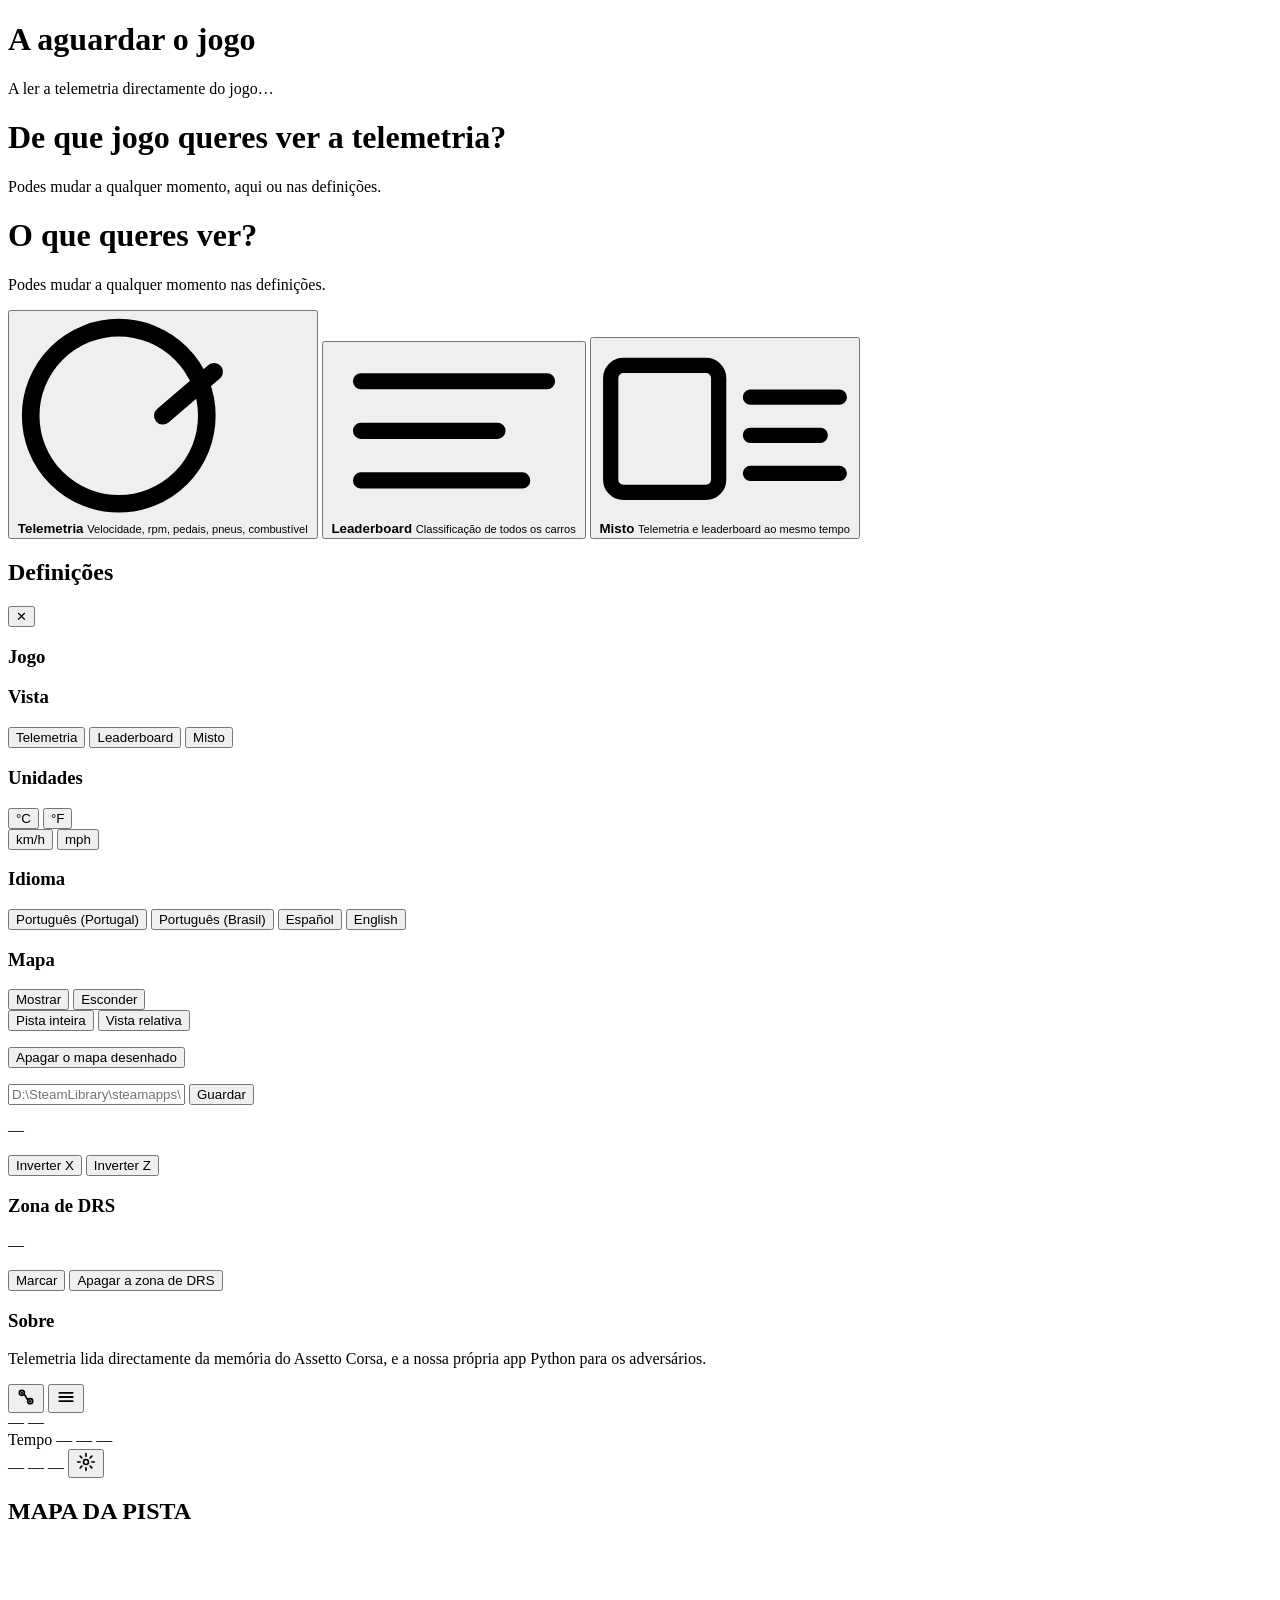
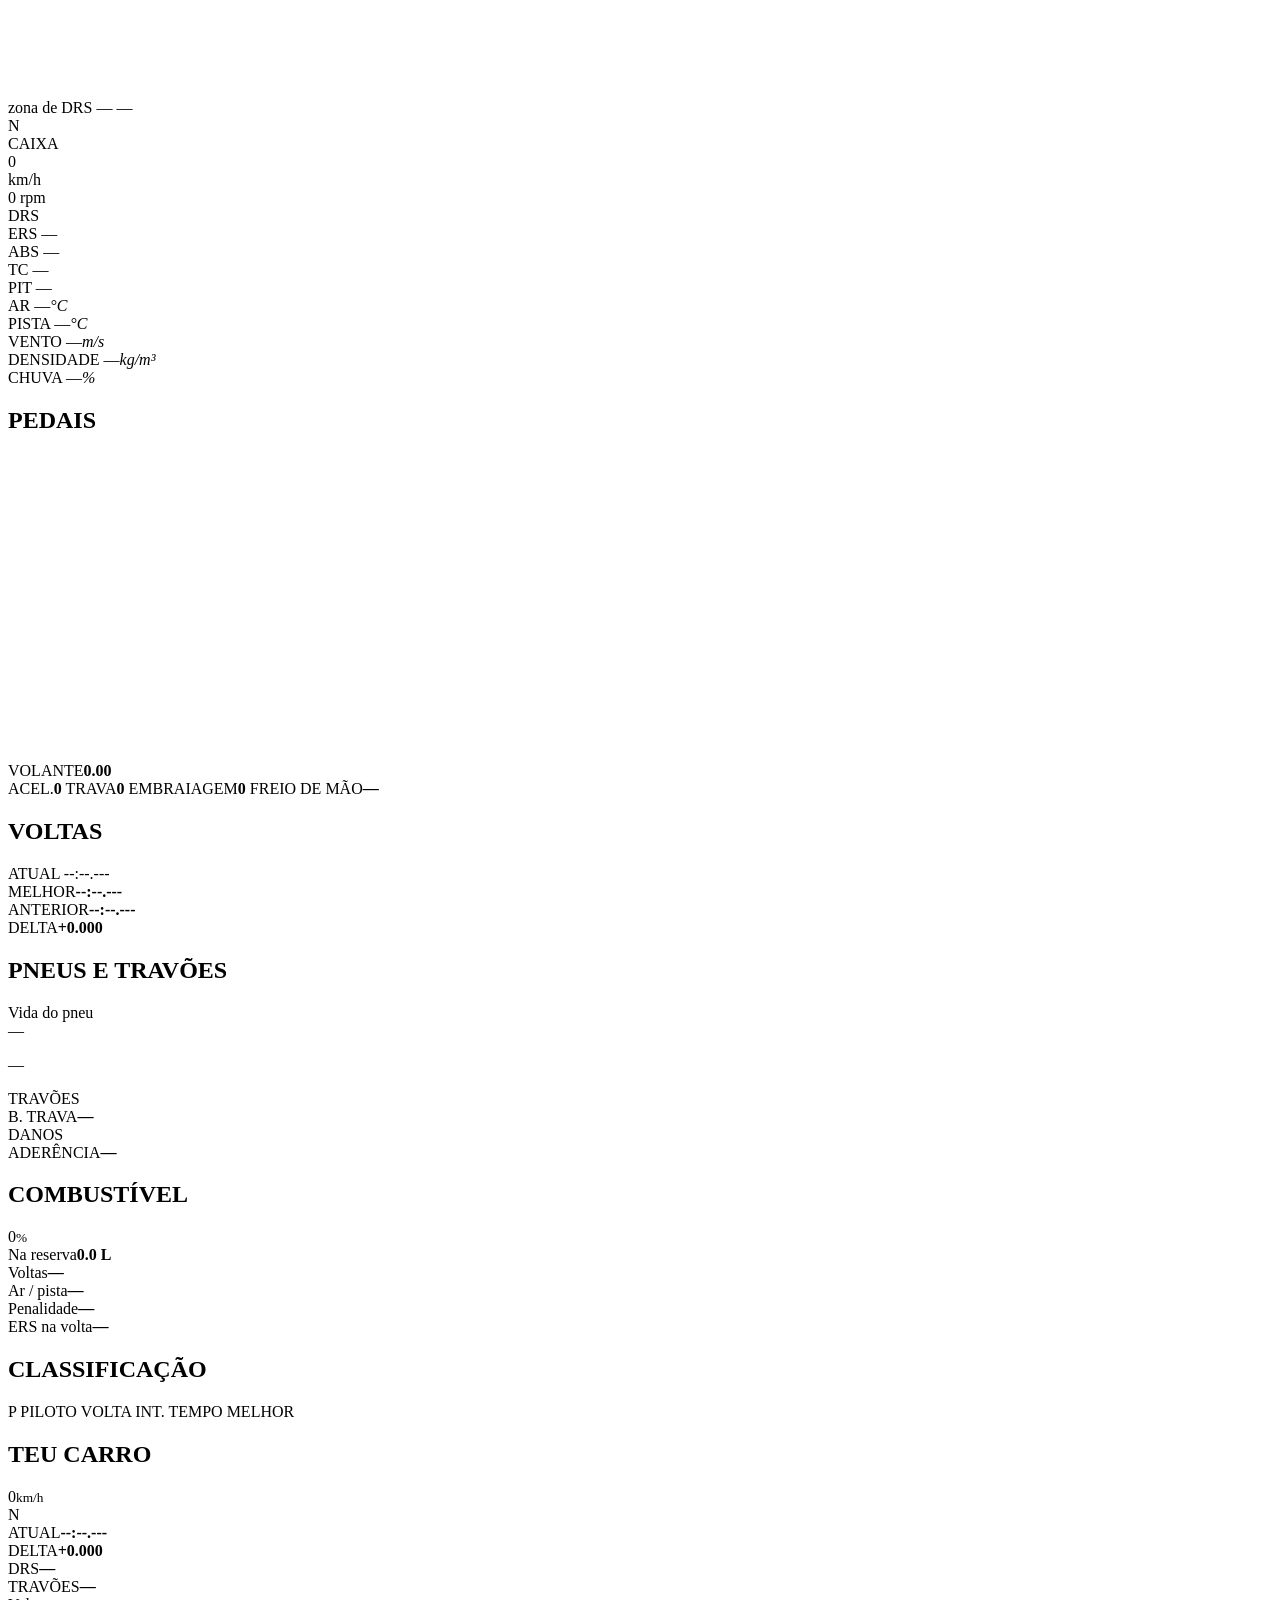
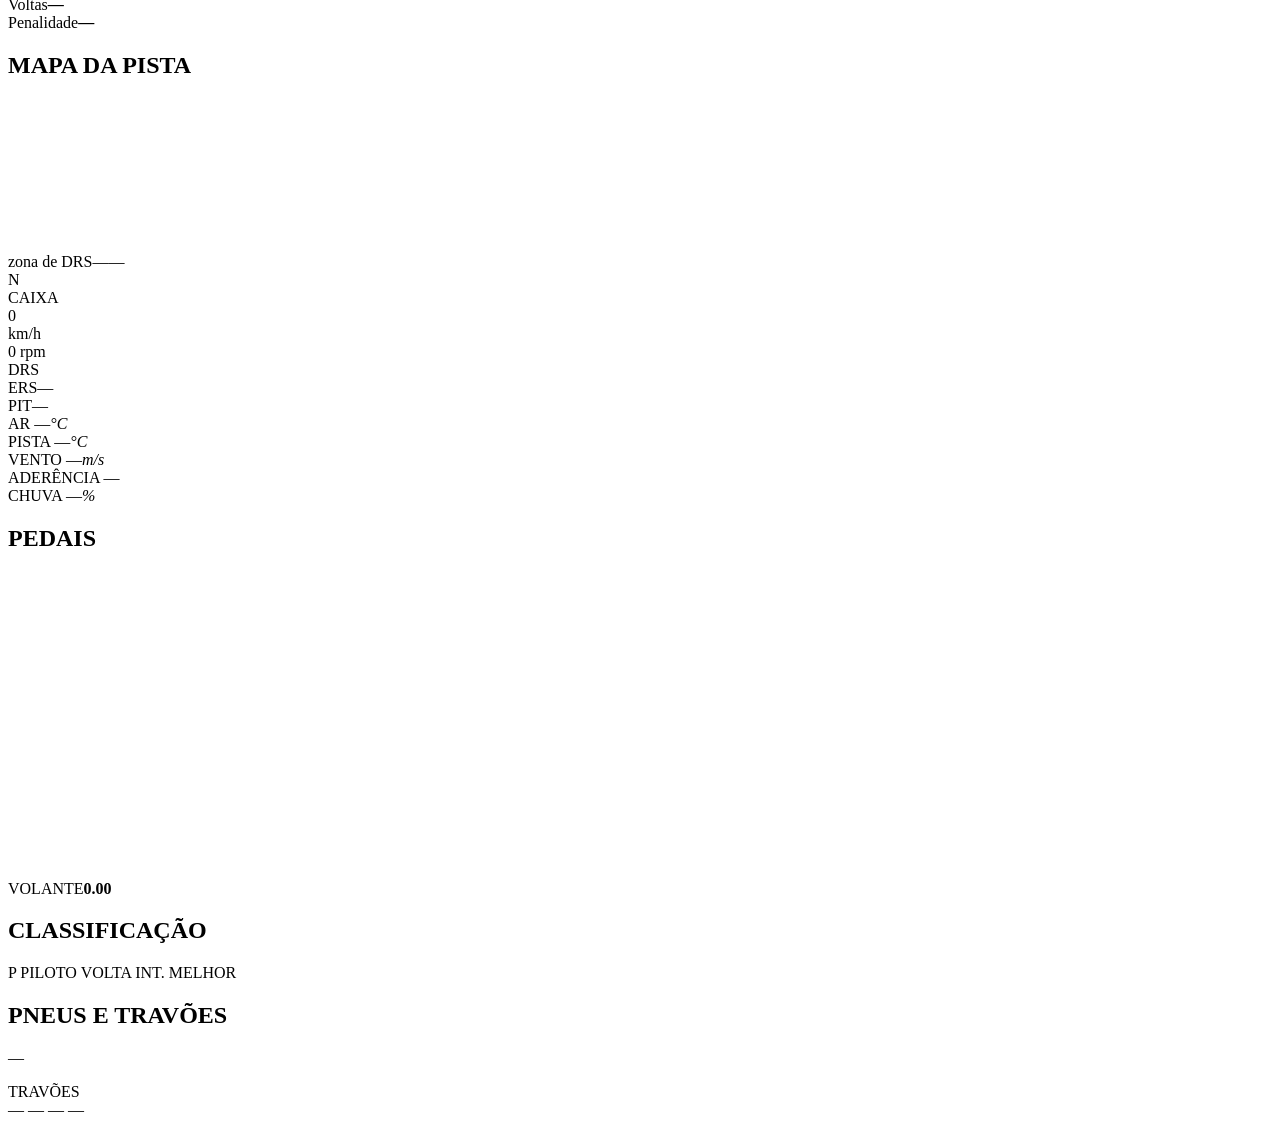
==== commit 181a11f4: "Regiao do browser. A suite passa, e o browser nunca tinha sido aberto Tres defeitos que nenhum teste" ====
--- a/static/index.html
+++ b/static/index.html
@@ -14,7 +14,7 @@
 <div id="boot" class="boot">
   <div class="boot-box">
     <div class="spinner"></div>
-    <h1 data-i18n="boot.waiting">A aguardar o Assetto Corsa</h1>
+    <h1 data-i18n="boot.waiting">A aguardar o jogo</h1>
     <p id="boot-msg" data-i18n="boot.reading">A ler a telemetria directamente do jogo…</p>
   </div>
 </div>
@@ -585,7 +585,7 @@
          aqui devia ser o F1 e nao o do Assetto Corsa". -->
     <span class="src" id="foot-jogo">—</span>
     <span class="dot-sep"></span>
-    <span class="src" data-i18n="foot.src">leitura directa do jogo, sem SimHub</span>
+    <span class="src" id="foot-src">—</span>
   </footer>
 </main>
 
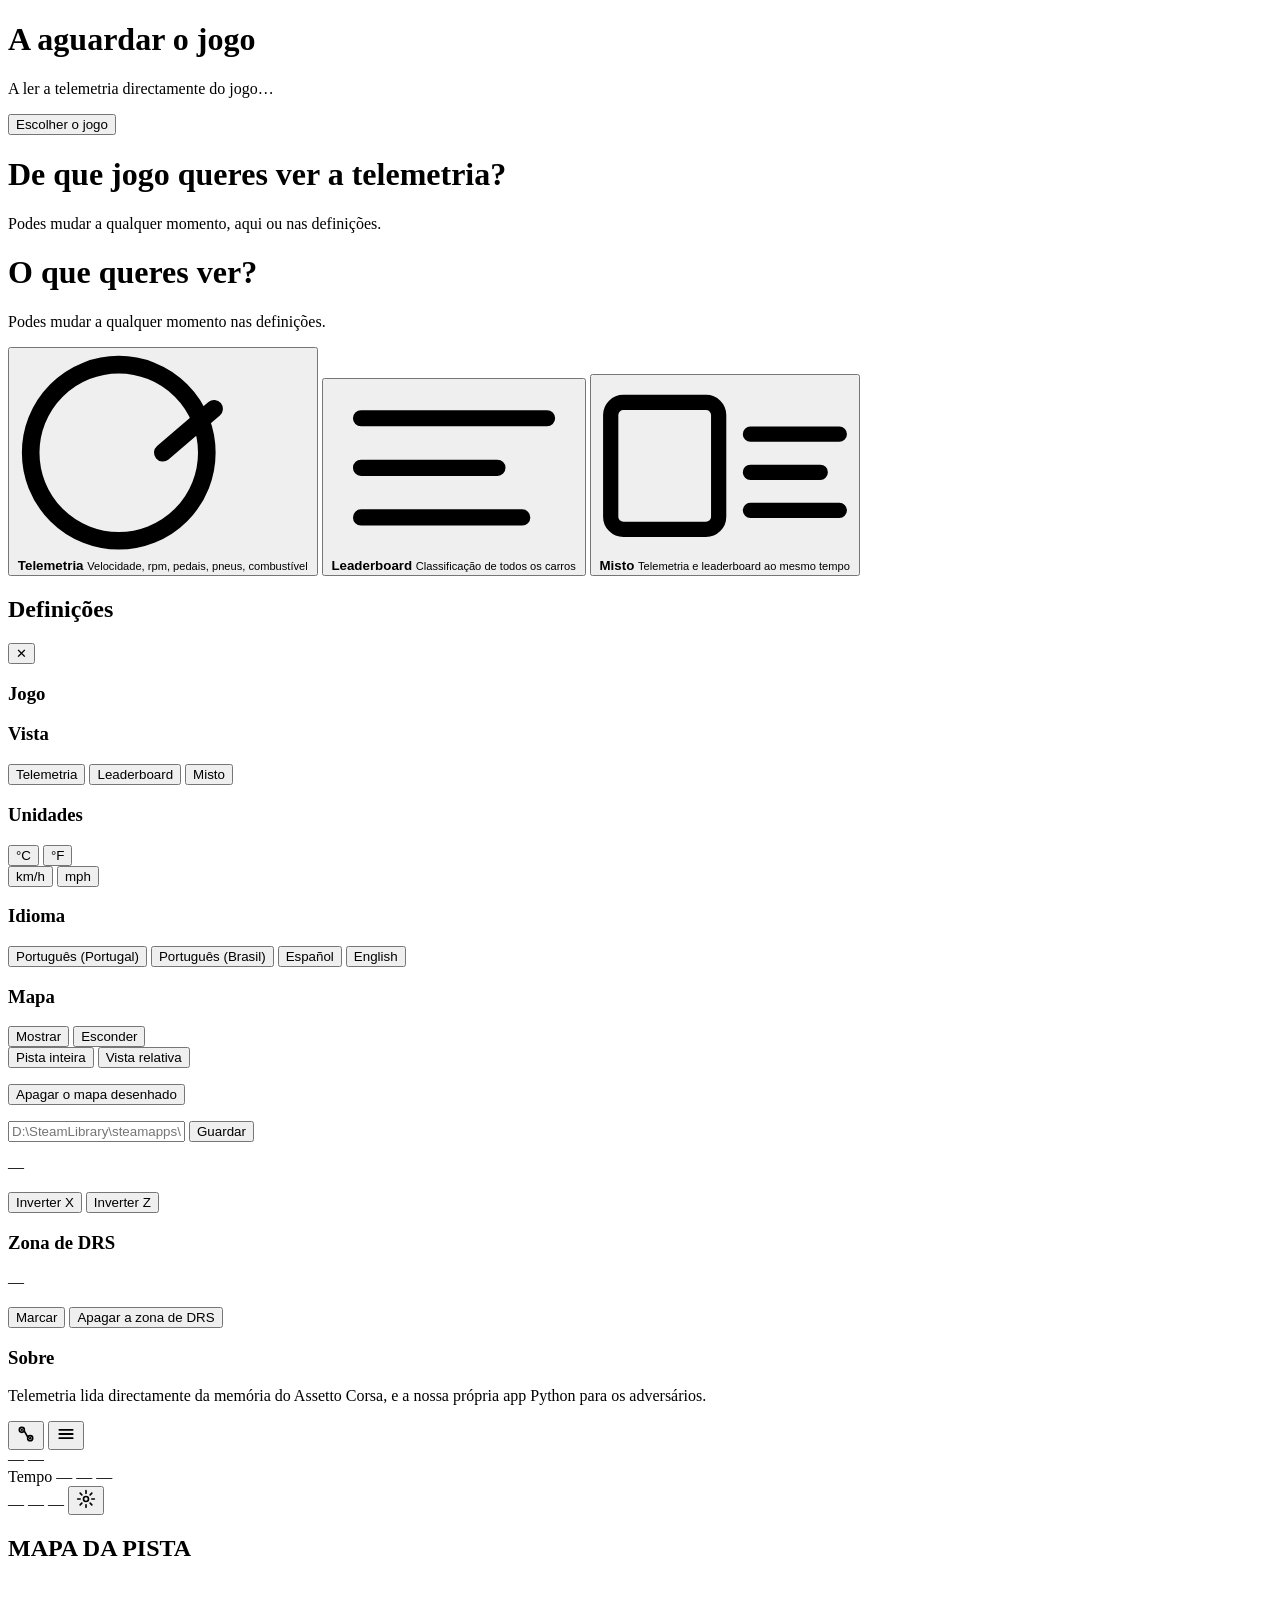
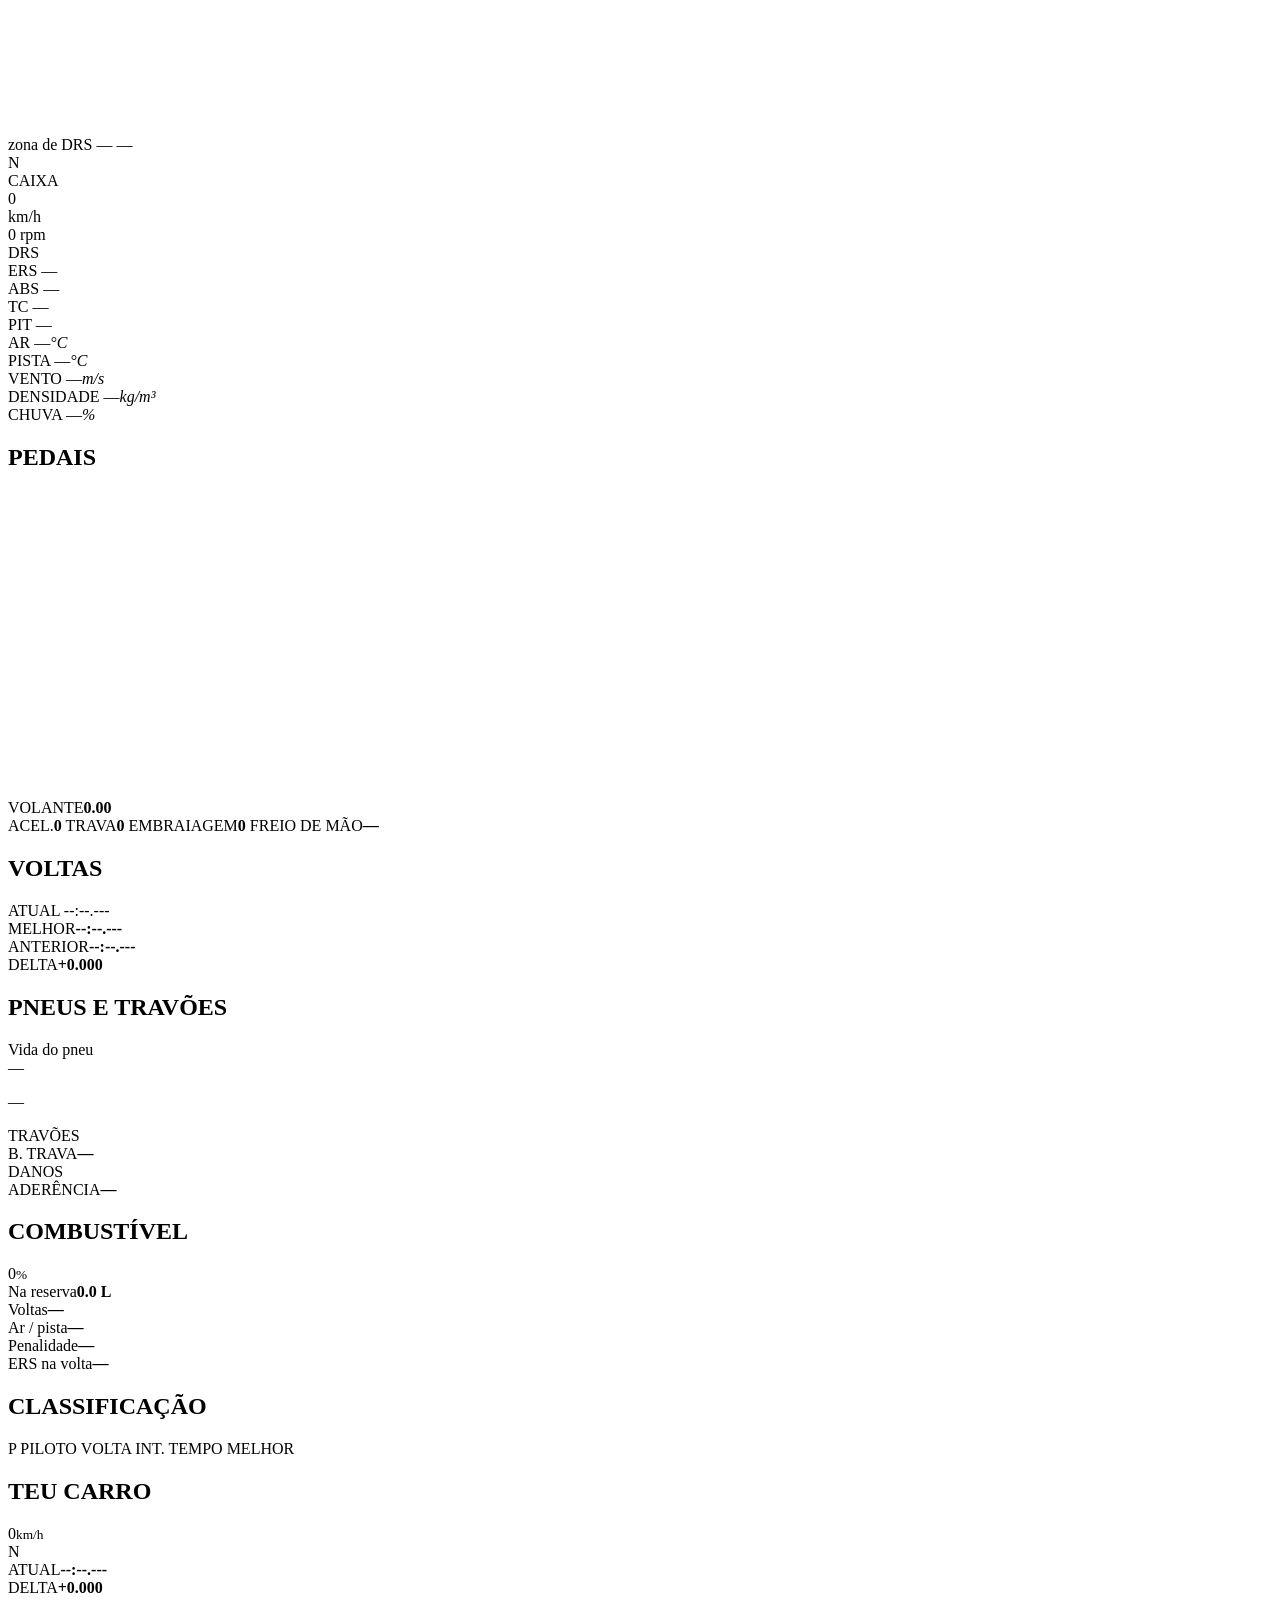
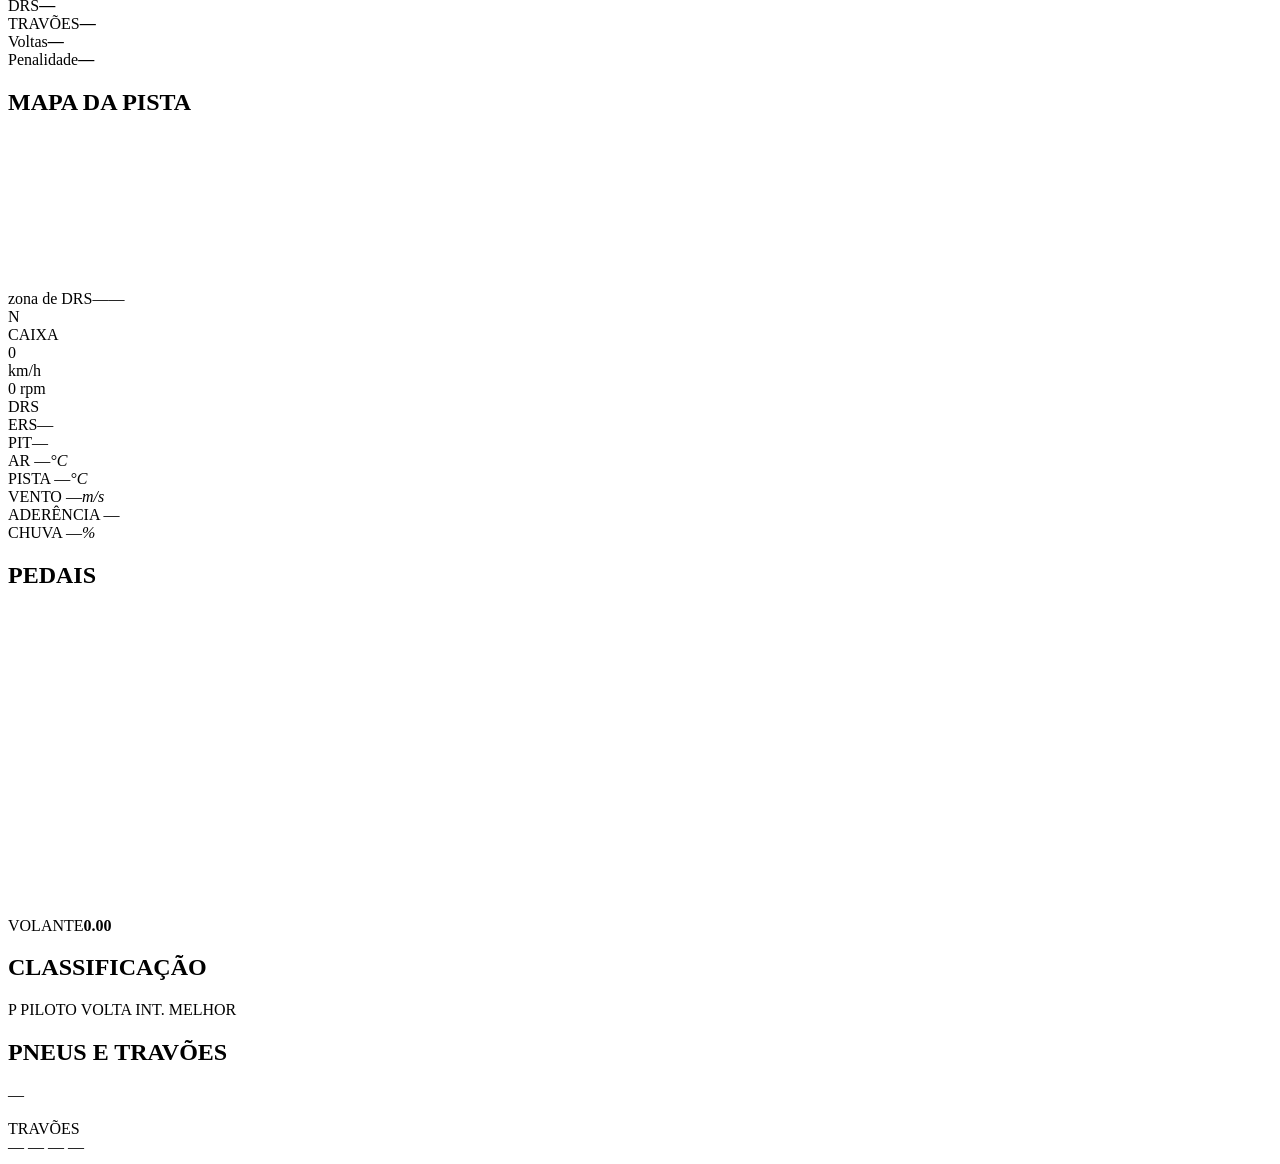
==== commit 158184fa: "O ecra de espera ganha uma saida, e o HTML deixa de poder partir em silencio O que o utilizador viu:" ====
--- a/static/index.html
+++ b/static/index.html
@@ -16,6 +16,21 @@
     <div class="spinner"></div>
     <h1 data-i18n="boot.waiting">A aguardar o jogo</h1>
     <p id="boot-msg" data-i18n="boot.reading">A ler a telemetria directamente do jogo…</p>
+
+    <!-- ESCOLHER O JOGO TAMBEM DAQUI.
+         O ecra de espera cobre o ecra inteiro, e enquanto ele esta' em
+         cima o cabecalho -- onde esta' o botao de trocar de jogo -- nem
+         esta' visivel. E um ecra de espera onde a unica coisa a fazer e'
+         esperar, e a espera nao traz instrucao nenhuma: quem abriu o
+         painel com o jogo errado fica a ver uma roda a girar sem
+         perceber que ha' uma opcao.
+
+         O botao vai com o TEXTO e nao so' com o icone, porque a razao
+         para aqui e' nao perceber o que se pode fazer -- e um icone de
+         uma bola com uma cruz nao diz "isto escolhe o jogo". -->
+    <button id="boot-jogo" class="boot-btn" data-i18n="jog.escolher">
+      Escolher o jogo
+    </button>
   </div>
 </div>
 
@@ -599,6 +614,33 @@
 <script src="/nucleo/tyres.js"></script>
 <script src="/nucleo/combustivel.js"></script>
 <script src="/nucleo/unidades.js"></script>
+<!-- O tempo.js volta para a lista. Estava em `static/` quando o
+     bloco do nucleo foi feito, e a reorganizacao levou o ficheiro
+     para `nucleo/` sem o trazer para o HTML.
+
+     O que acontecia, medido a correr os scripts pela ordem deste
+     ficheiro, sem browser: `global.Tempo` fica UNDEFINED. E o
+     `app.js` chama `Tempo.cenaDe()`, `Tempo.percentDe()`,
+     `Tempo.nivelDe()` e `Tempo.CHUVA_MAXIMA` SEM guarda nenhuma -- um
+     `TypeError` de "Cannot read properties of undefined" a cada
+     pintura do campo do tempo. As 37 cenas do Pure Planner e o eixo
+     do vento, todos mortos, e a unica pista de que a
+     reorganizacao tinha sido feita a meio.
+
+     O `ac.js` tem guarda, `if (!T) return null`, e isso e' o
+     engano maior: a guarda existe e o caminho que pinta o ecra nao
+     passa por ela. Um `if (!T)` num sitio que nao e' o do problema.
+
+     Fica ANTES dos modulos dos jogos, e nao por ordem alfabetica:
+     e' o `ac.js` que o le no topo do script,
+
+         const T = global.Tempo;
+
+     e um modulo que carregue antes de o script existir fica com o
+     `T` capturado como undefined PARA SEMPRE, mesmo que o script
+     venha a seguir. E' a mesma razao pela qual o seletor vem
+     depois dos dois modulos. -->
+<script src="/nucleo/tempo.js"></script>
 
 <!-- ============================================================ JOGOS
      A logica de cada jogo. Um modulo por jogo, e o app.js carrega
@@ -622,6 +664,12 @@
        de o outro estar carregado daria um painel a meio. -->
 <script src="/jogos/seletor.js"></script>
 
+  <!-- O esquema das definicoes. ANTES do app.js, e pela mesma razao
+       do tempo.js: o app.js chama-o no arranque, no `loadDef()`, e um
+       esquema que ainda nao carregou faz o `Defs.validar` dar
+       undefined -- que e' pior do que um esquema vazio,
+       porque um `undefined` rebenta e um vazio so' repete. -->
+  <script src="/defs.js"></script>
 <script src="/app.js"></script>
 </body>
 </html>
